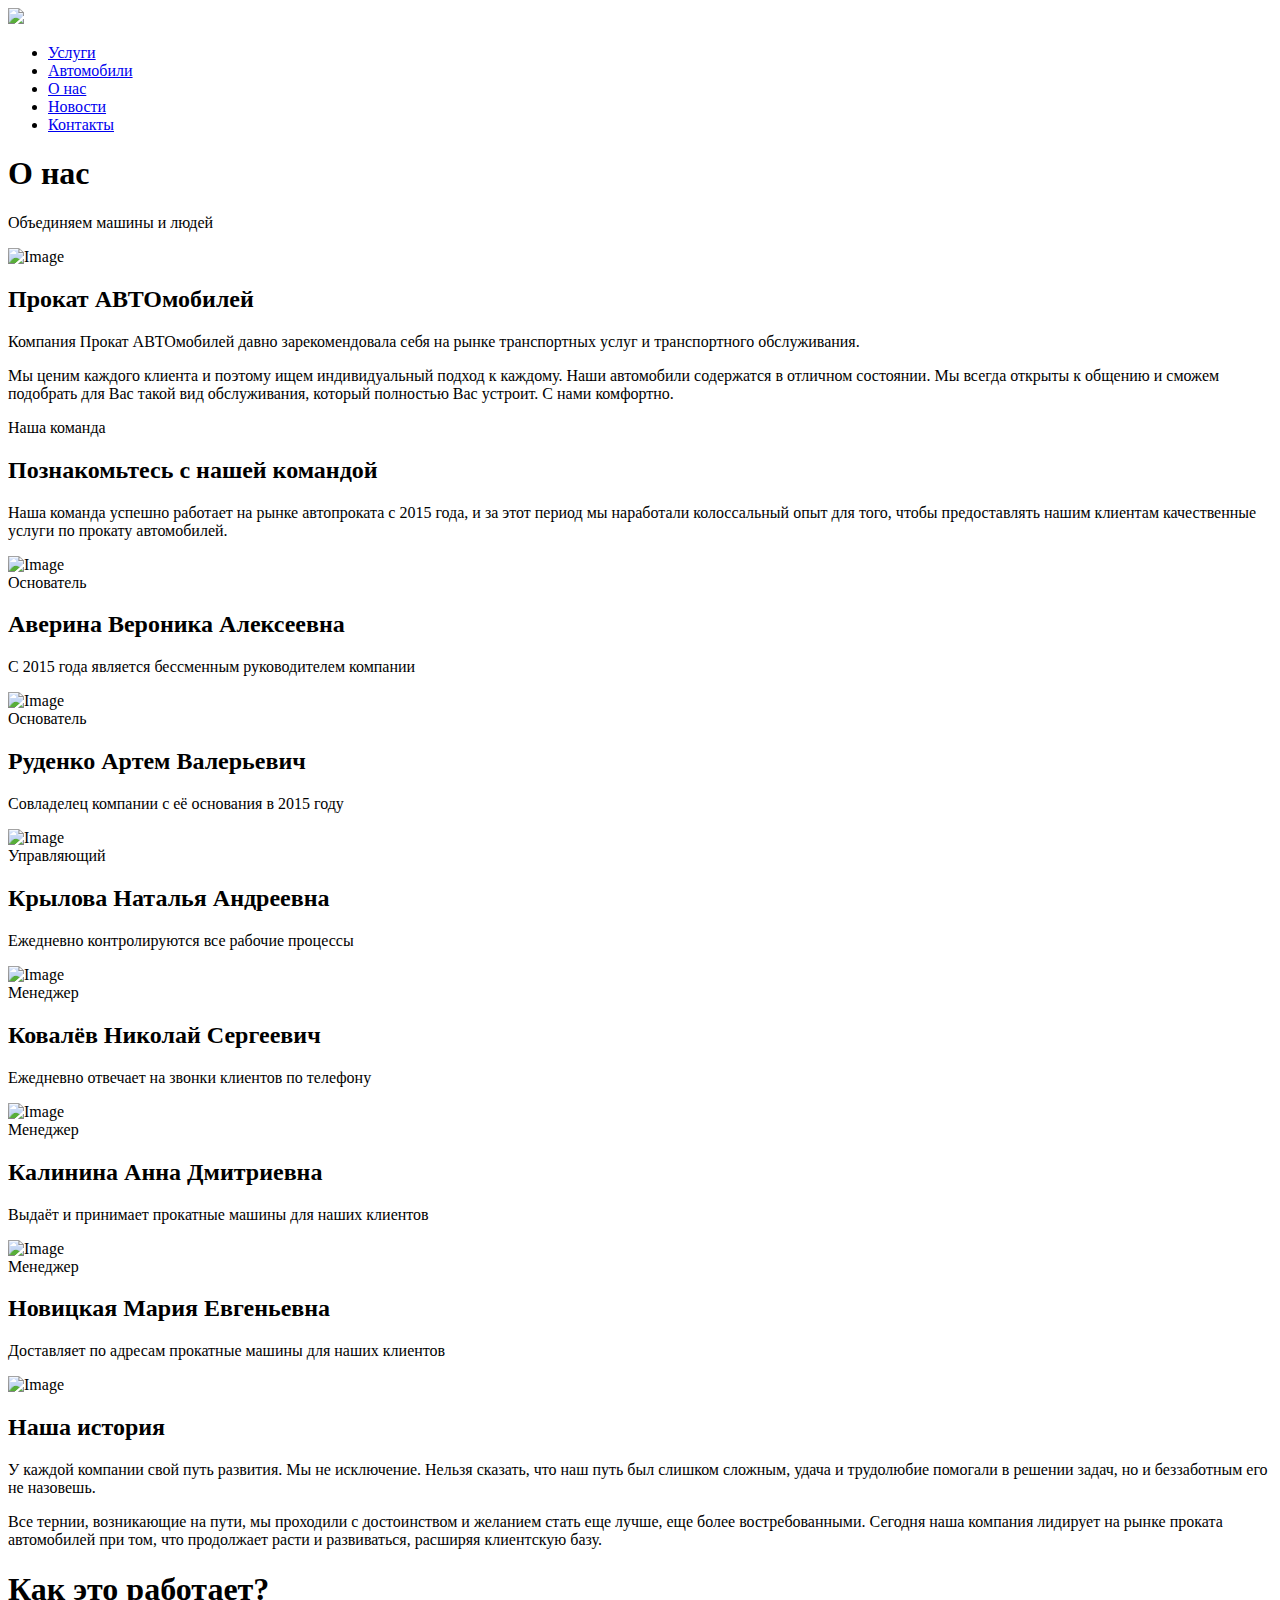
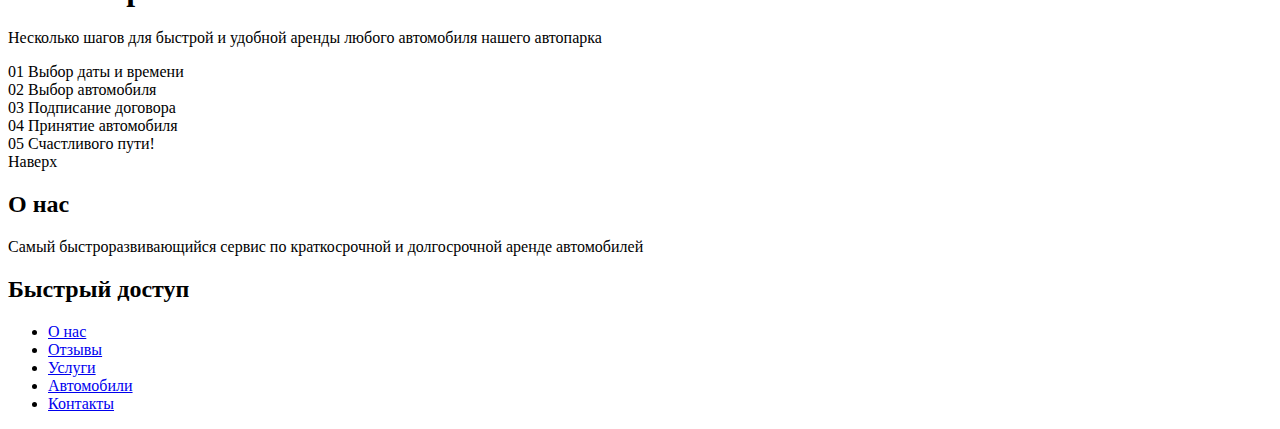
==== about.html @ 3ff5a83d "Add files via upload" ====
<!doctype html>
<html lang="en">

  <head>
    <title>Car Rent</title>
    <meta charset="utf-8">
    <meta name="viewport" content="width=device-width, initial-scale=1, shrink-to-fit=no">

    <link href="https://fonts.googleapis.com/css?family=DM+Sans:300,400,700&display=swap" rel="stylesheet">

    <link rel="stylesheet" href="fonts/icomoon/style.css">

    <link rel="stylesheet" href="css/bootstrap.min.css">
    <link rel="stylesheet" href="css/bootstrap-datepicker.css">
    <link rel="stylesheet" href="css/jquery.fancybox.min.css">
    <link rel="stylesheet" href="css/owl.carousel.min.css">
    <link rel="stylesheet" href="css/owl.theme.default.min.css">
    <link rel="stylesheet" href="fonts/flaticon/font/flaticon.css">
    <link rel="stylesheet" href="css/aos.css">

    <!-- MAIN CSS -->
    <link rel="stylesheet" href="css/style.css">
	<style type="text/css">
	body { background: url(images/fon.jpg); }
	</style>
  </head>

  <body data-spy="scroll" data-target=".site-navbar-target" data-offset="300">

    
    <div class="site-wrap" id="home-section">

      <div class="site-mobile-menu site-navbar-target">
        <div class="site-mobile-menu-header">
          <div class="site-mobile-menu-close mt-3">
            <span class="icon-close2 js-menu-toggle"></span>
          </div>
        </div>
        <div class="site-mobile-menu-body"></div>
      </div>



      <header class="site-navbar site-navbar-target" role="banner">

        <div class="container">
          <div class="row align-items-center position-relative">

            <div class="col-3 ">
              <div class="site-logo">
                <a href="index.html"><img src="images/logoavto.png" class="img-fluid"></a>
              </div>
            </div>

            <div class="col-9  text-right">
              

              <span class="d-inline-block d-lg-none"><a href="#" class="text-white site-menu-toggle js-menu-toggle py-5 text-white"><span class="icon-menu h3 text-white"></span></a></span>

              

              <nav class="site-navigation text-right ml-auto d-none d-lg-block" role="navigation">
                <ul class="site-menu main-menu js-clone-nav ml-auto ">
                  <li><a href="services.html" class="nav-link">Услуги</a></li>
                  <li><a href="cars.html" class="nav-link">Автомобили</a></li>
                  <li><a href="about.html" class="nav-link">О нас</a></li>
				  <li><a href="blog.html" class="nav-link">Новости</a></li>
                  <li><a href="contact.html" class="nav-link">Контакты</a></li>
                </ul>
              </nav>
            </div>

            
          </div>
        </div>

      </header>

    <div class="ftco-blocks-cover-1">
      <div class="ftco-cover-1 overlay innerpage" style="background-image: url('images/23.jpg')">
        <div class="container">
          <div class="row align-items-center justify-content-center">
            <div class="col-lg-6 text-center">
              <h1>О нас</h1>
              <p>Объединяем машины и людей</p>
            </div>
          </div>
        </div>
      </div>
    </div>

    


    <div class="site-section">
      <div class="container">
        <div class="row">
          <div class="col-lg-6 mb-5 mb-lg-0 order-lg-2">
            <img src="images/hero_2.jpg" alt="Image" class="img-fluid">
          </div>
          <div class="col-lg-4 mr-auto">
            <h2>Прокат АВТОмобилей</h2>
            <p>Компания Прокат АВТОмобилей давно зарекомендовала себя на рынке транспортных услуг и транспортного обслуживания.</p>
            <p>Мы ценим каждого клиента и поэтому ищем индивидуальный подход к каждому. Наши автомобили содержатся в отличном состоянии. Мы всегда открыты к общению и сможем подобрать для Вас такой вид обслуживания, который полностью Вас устроит. С нами комфортно.</p>
          </div>
        </div>
      </div>
    </div>

    <div class="site-section">
      <div class="container">
        <div class="row justify-content-center text-center mb-5 section-2-title">
          <div class="col-md-6">
            <span class="text-primary">Наша команда</span>
            <h2 class="mb-4">Познакомьтесь с нашей командой</h2>
            <p>Наша команда успешно работает на рынке автопроката с 2015 года, и за этот период мы наработали колоссальный опыт для того, чтобы предоставлять нашим клиентам качественные услуги по прокату автомобилей. </p>
          </div>
        </div>
        <div class="row align-items-stretch">

          <div class="col-lg-4 col-md-6 mb-5">
            <div class="post-entry-1 h-100 person-1">
              
                <img src="images/osn.jpg" alt="Image"
                 class="img-fluid">
            
              <div class="post-entry-1-contents">
                <span class="meta">Основатель</span>
                <h2>Аверина Вероника Алексеевна</h2>
                <p>С 2015 года является бессменным руководителем компании</p>
              </div>
            </div>
          </div>
          <div class="col-lg-4 col-md-6 mb-5">
            <div class="post-entry-1 h-100 person-1">
              
                <img src="images/osn2.jpg" alt="Image"
                 class="img-fluid">
            
              <div class="post-entry-1-contents">
                <span class="meta">Основатель</span>
                <h2>Руденко Артем Валерьевич</h2>
                <p>Совладелец компании с её основания в 2015 году</p>
              </div>
            </div>
          </div>

          <div class="col-lg-4 col-md-6 mb-5">
            <div class="post-entry-1 h-100 person-1">
              
                <img src="images/osn3.jpg" alt="Image"
                 class="img-fluid">
            
              <div class="post-entry-1-contents">
                <span class="meta">Управляющий</span>
                <h2>Крылова Наталья Андреевна</h2>
                <p>Ежедневно контролируются все рабочие процессы</p>
              </div>
            </div>
          </div>

          <div class="col-lg-4 col-md-6 mb-5">
            <div class="post-entry-1 h-100 person-1">
              
                <img src="images/osn4.jpg" alt="Image"
                 class="img-fluid">
            
              <div class="post-entry-1-contents">
                <span class="meta">Менеджер</span>
                <h2>Ковалёв Николай Сергеевич</h2>
                <p>Ежедневно отвечает на звонки клиентов по телефону</p>
              </div>
            </div>
          </div>

          <div class="col-lg-4 col-md-6 mb-5">
            <div class="post-entry-1 h-100 person-1">
              
                <img src="images/osn5.jpg" alt="Image"
                 class="img-fluid">
            
              <div class="post-entry-1-contents">
                <span class="meta">Менеджер</span>
                <h2>Калинина Анна Дмитриевна</h2>
                <p>Выдаёт и принимает прокатные машины для наших клиентов</p>
              </div>
            </div>
          </div>

          <div class="col-lg-4 col-md-6 mb-5">
            <div class="post-entry-1 h-100 person-1">
              
                <img src="images/person_1.jpg" alt="Image"
                 class="img-fluid">
            
              <div class="post-entry-1-contents">
                <span class="meta">Менеджер</span>
                <h2>Новицкая Мария Евгеньевна</h2>
                <p>Доставляет по адресам прокатные машины для наших клиентов</p>
              </div>
            </div>
          </div>


        </div>
      </div>
    </div>

    <div class="site-section">
      <div class="container">
        <div class="row">
          <div class="col-lg-6 mb-5 mb-lg-0">
            <img src="images/hero_1.jpg" alt="Image" class="img-fluid">
          </div>
          <div class="col-lg-4 ml-auto">
            <h2>Наша история</h2>
            <p>У каждой компании свой путь развития. Мы не исключение. Нельзя сказать, что наш путь был слишком сложным, удача и трудолюбие помогали в решении задач, но и беззаботным его не назовешь.</p>
            <p>Все тернии, возникающие на пути, мы проходили с достоинством и желанием стать еще лучше, еще более востребованными. Сегодня наша компания лидирует на рынке проката автомобилей при том, что продолжает расти и развиваться, расширяя клиентскую базу.</p>
          </div>
        </div>
      </div>
    </div>

    <div class="container site-section mb-5">
      <div class="row justify-content-center text-center">
        <div class="col-7 text-center mb-5">
          <h1>Как это работает?</h1>
          <p>Несколько шагов для быстрой и удобной аренды любого автомобиля нашего автопарка</p>
        </div>
      </div>
      <div class="how-it-works d-flex">
        <div class="step">
          <span class="number"><span>01</span></span>
          <span class="caption">Выбор даты и времени</span>
        </div>
        <div class="step">
          <span class="number"><span>02</span></span>
          <span class="caption">Выбор автомобиля</span>
        </div>
        <div class="step">
          <span class="number"><span>03</span></span>
          <span class="caption">Подписание договора</span>
        </div>
        <div class="step">
          <span class="number"><span>04</span></span>
          <span class="caption">Принятие автомобиля</span>
        </div>
        <div class="step">
          <span class="number"><span>05</span></span>
          <span class="caption">Счастливого пути!</span>
        </div>

      </div>
    </div>

		<div id="button-up">
			<span>Наверх</span>
		</div>

    <footer class="site-footer">
      <div class="container">
        <div class="row">
          <div class="col-lg-3">
            <h2 class="footer-heading mb-4">О нас</h2>
                <p>Самый быстроразвивающийся сервис по краткосрочной и долгосрочной аренде автомобилей </p>
          </div>
          <div class="col-lg-8 ml-auto">
            <div class="row">
              <div class="col-lg-3">
                <h2 class="footer-heading mb-4">Быстрый доступ</h2>
                <ul class="col-xs-4">
                  <li><a href="about.html">О нас</a></li>
                  <li><a href="index.html">Отзывы</a></li>
                  <li><a href="services.html">Услуги</a></li>
                  <li><a href="cars.html">Автомобили</a></li>
                  <li><a href="contact.html">Контакты</a></li>
                </ul>
              </div>
            </div>
          </div>
        </div>
        <div style="position:absolute; left:730px; bottom: -3120px;"> 
		<a href="https://ru-ru.facebook.com" class="facebook"></a>
    	<a href="https://twitter.com" class="twitter"></a>
    	<a href="https://www.youtube.com" class="youtube"></a>
    	<a href="https://www.instagram.com" class="instagram"></a>
    	<a href="https://www.linkedin.cn" class="linkedin"></a>
	</div>
      </div>
    </footer>

    </div>

    <script src="js/jquery-3.3.1.min.js"></script>
    <script src="js/popper.min.js"></script>
    <script src="js/bootstrap.min.js"></script>
    <script src="js/owl.carousel.min.js"></script>
    <script src="js/jquery.sticky.js"></script>
    <script src="js/jquery.waypoints.min.js"></script>
    <script src="js/jquery.animateNumber.min.js"></script>
    <script src="js/jquery.fancybox.min.js"></script>
    <script src="js/jquery.easing.1.3.js"></script>
    <script src="js/bootstrap-datepicker.min.js"></script>
    <script src="js/aos.js"></script>

    <script src="js/main.js"></script>

  </body>

</html>
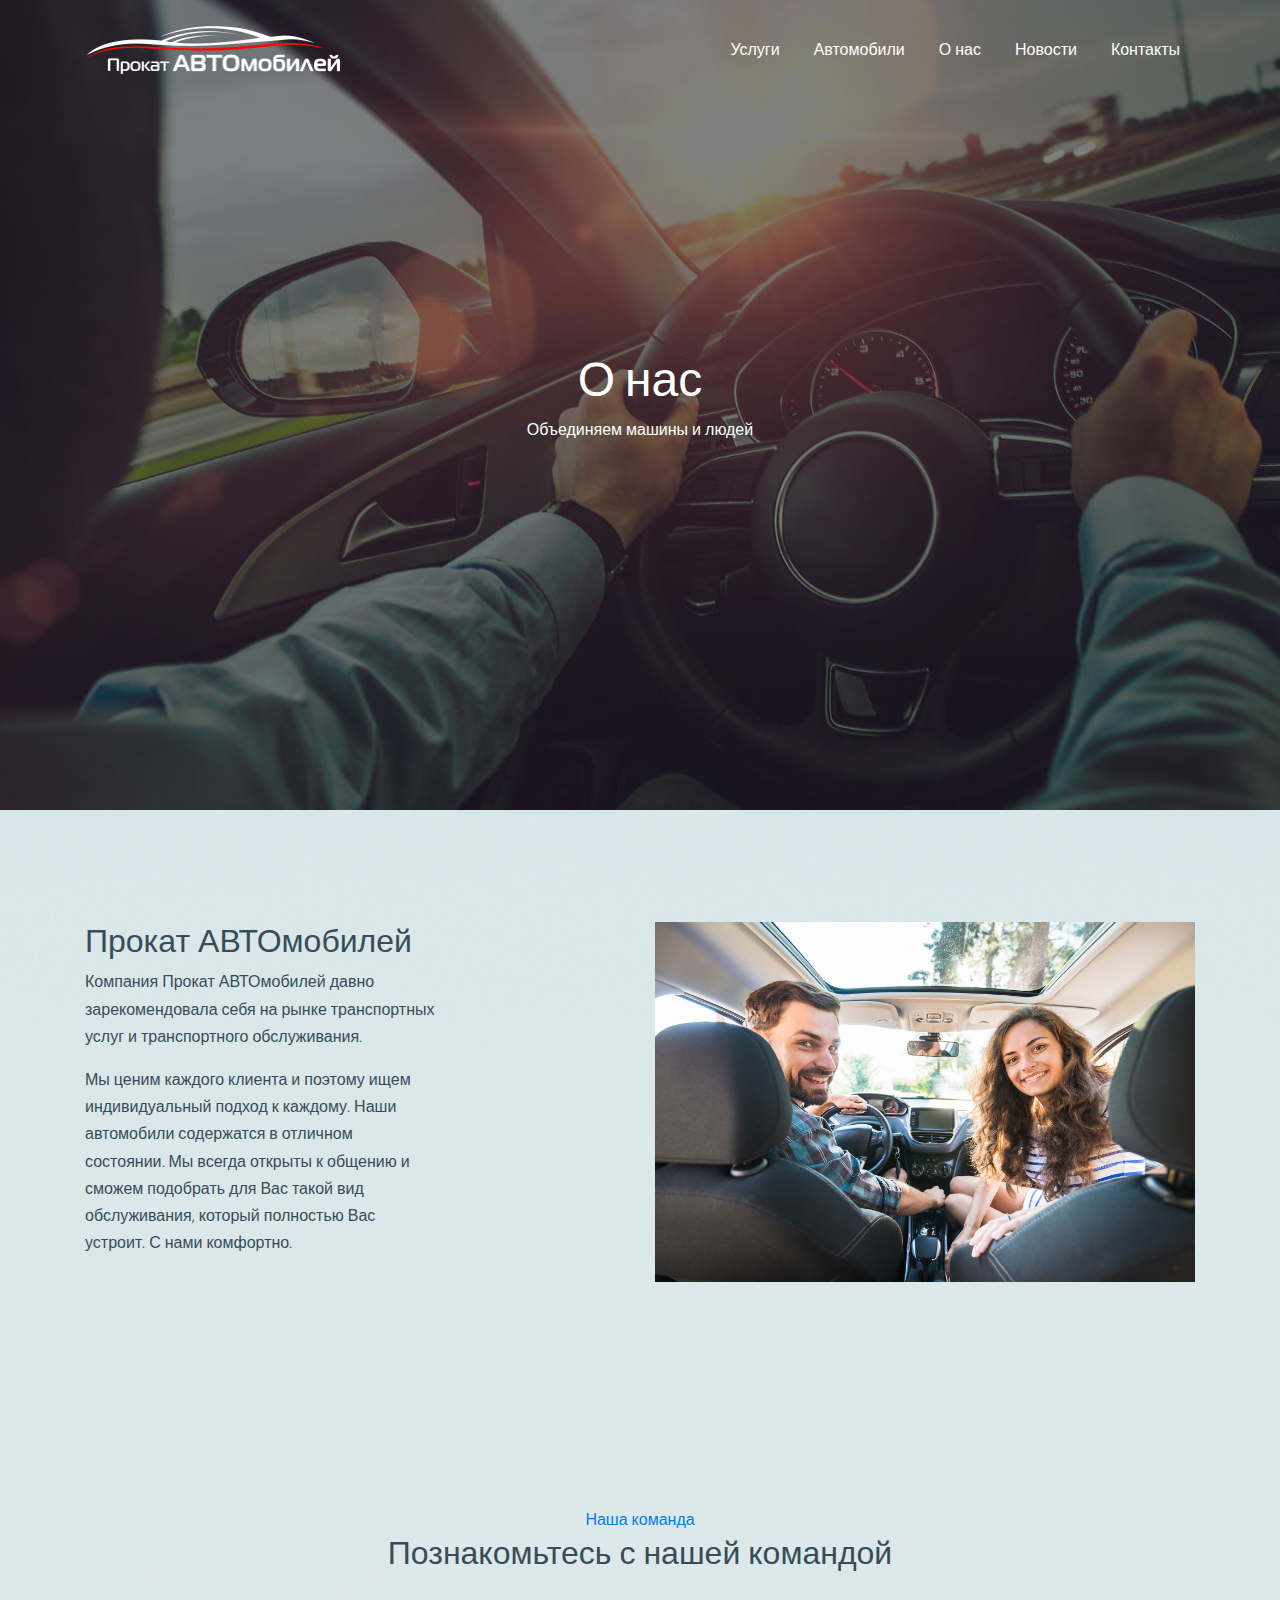
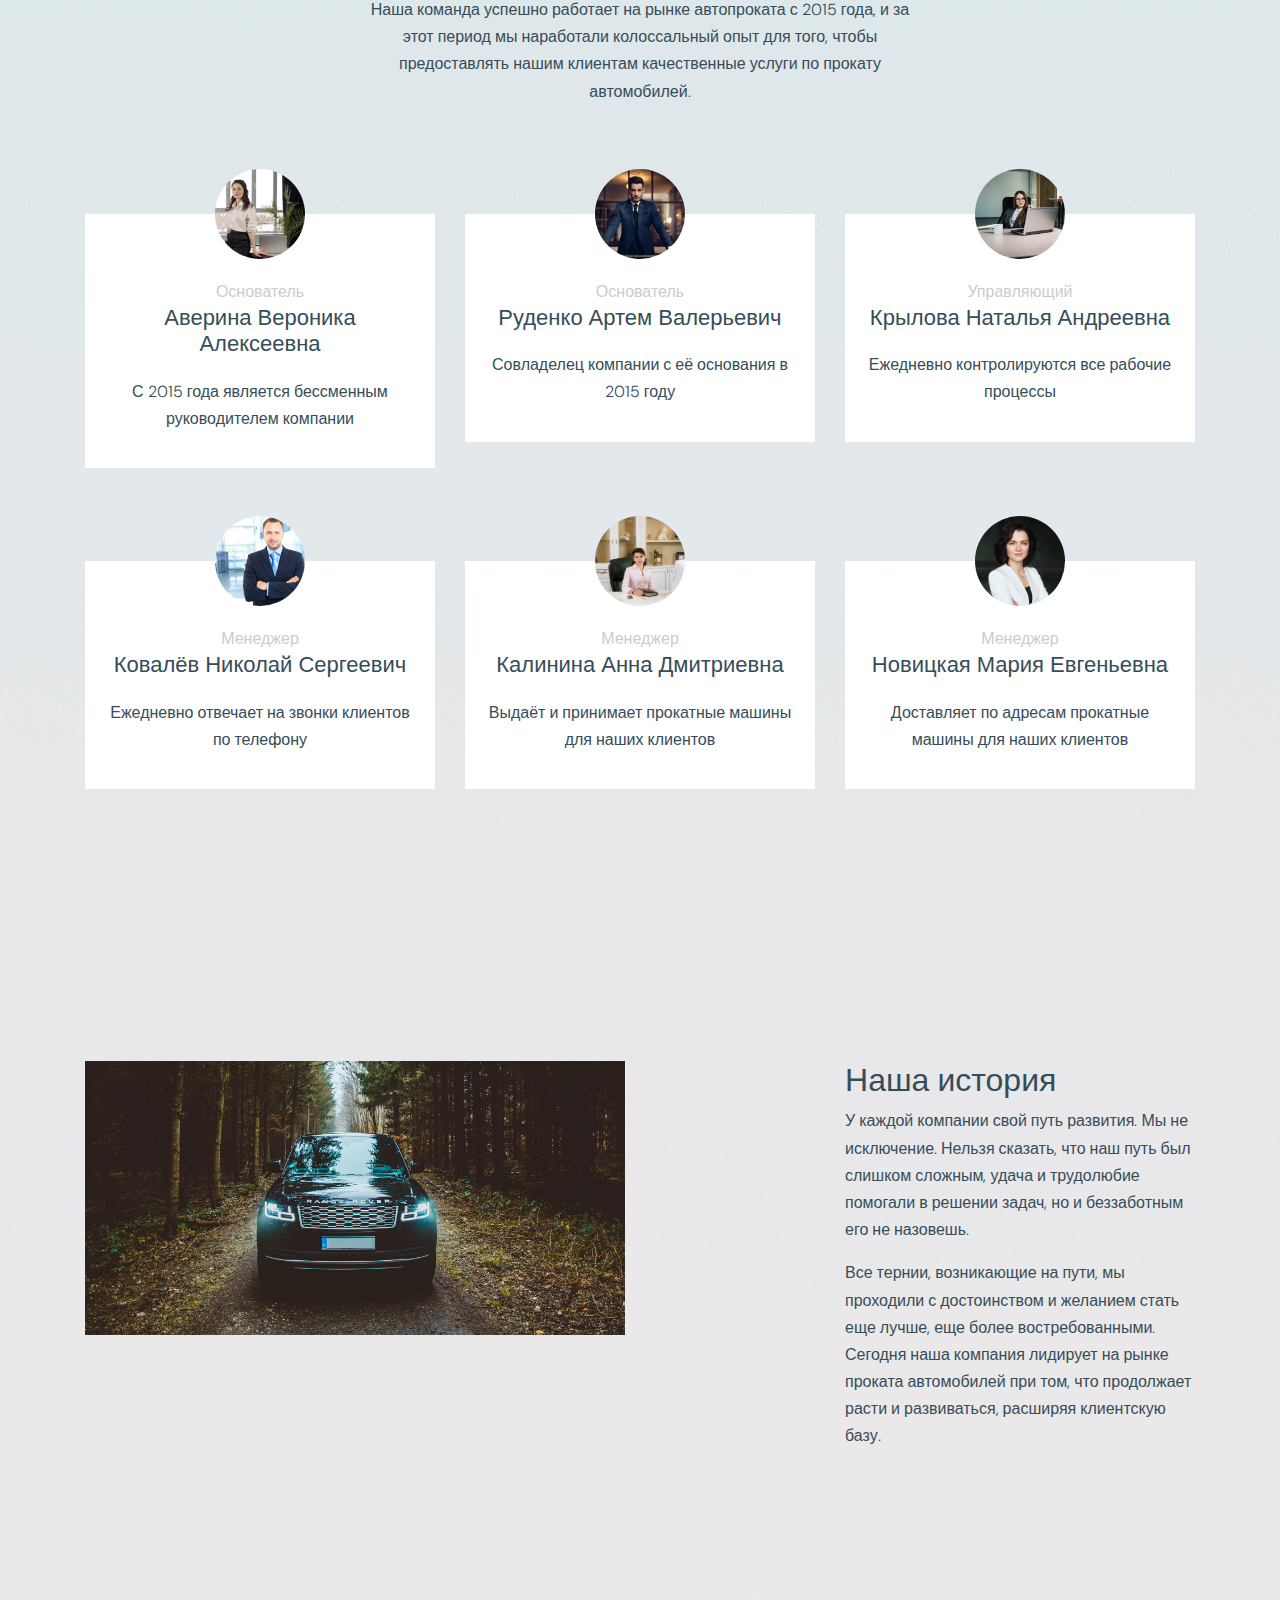
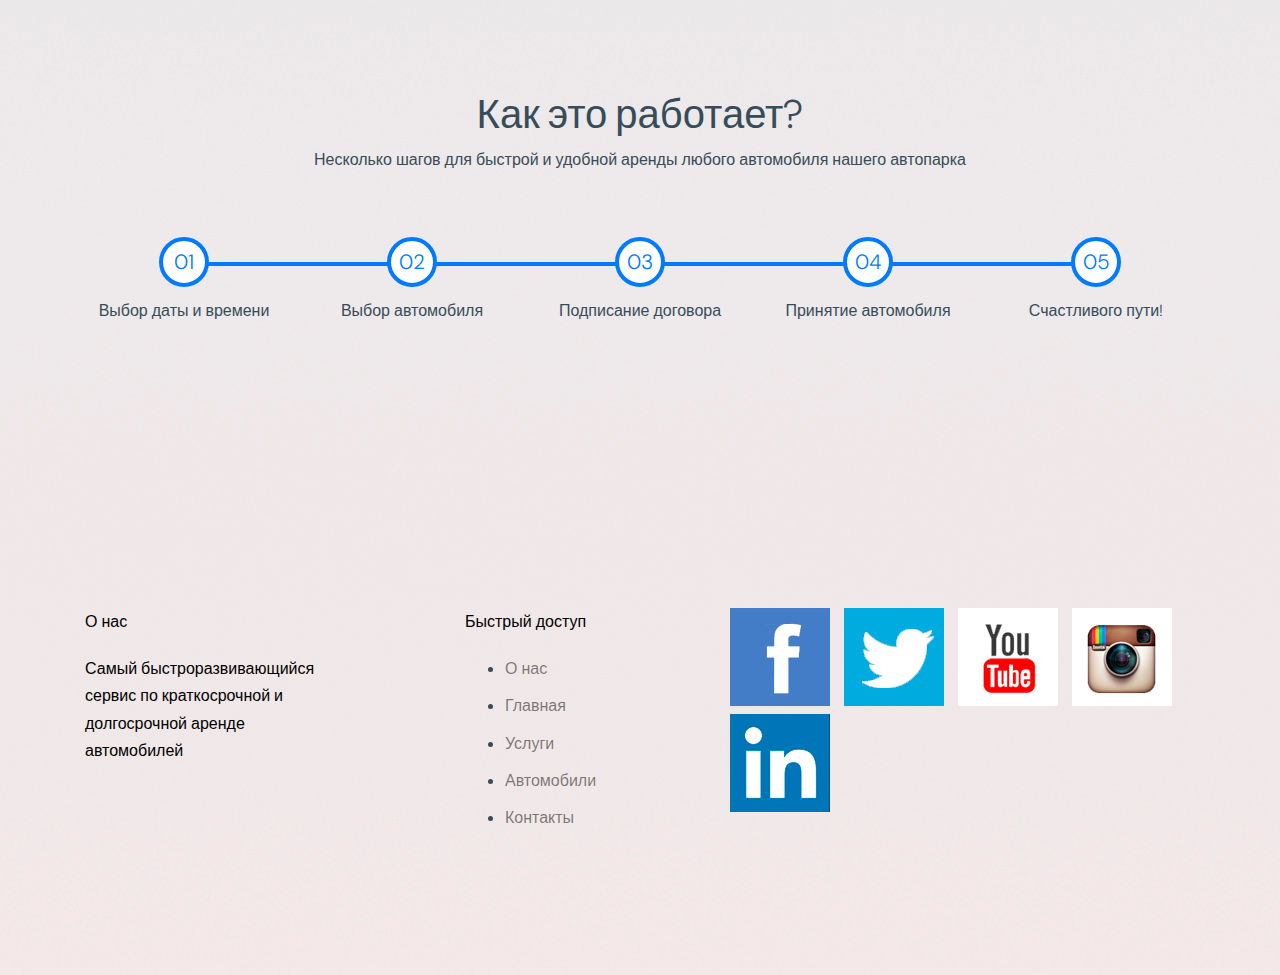
==== commit cf781809: "Add files via upload" ====
--- a/about.html
+++ b/about.html
@@ -270,7 +270,7 @@
                 <h2 class="footer-heading mb-4">Быстрый доступ</h2>
                 <ul class="col-xs-4">
                   <li><a href="about.html">О нас</a></li>
-                  <li><a href="index.html">Отзывы</a></li>
+                  <li><a href="index.html">Главная</a></li>
                   <li><a href="services.html">Услуги</a></li>
                   <li><a href="cars.html">Автомобили</a></li>
                   <li><a href="contact.html">Контакты</a></li>
--- a/fonts/icomoon/style.css
+++ b/fonts/icomoon/style.css
@@ -0,0 +1,4919 @@
+@font-face {
+  font-family: 'icomoon';
+  src:  url('fonts/icomoon.eot?10si43');
+  src:  url('fonts/icomoon.eot?10si43#iefix') format('embedded-opentype'),
+    url('fonts/icomoon.ttf?10si43') format('truetype'),
+    url('fonts/icomoon.woff?10si43') format('woff'),
+    url('fonts/icomoon.svg?10si43#icomoon') format('svg');
+  font-weight: normal;
+  font-style: normal;
+}
+
+[class^="icon-"], [class*=" icon-"] {
+  /* use !important to prevent issues with browser extensions that change fonts */
+  font-family: 'icomoon' !important;
+  speak: none;
+  font-style: normal;
+  font-weight: normal;
+  font-variant: normal;
+  text-transform: none;
+  line-height: 1;
+
+  /* Better Font Rendering =========== */
+  -webkit-font-smoothing: antialiased;
+  -moz-osx-font-smoothing: grayscale;
+}
+
+.icon-asterisk:before {
+  content: "\f069";
+}
+.icon-plus:before {
+  content: "\f067";
+}
+.icon-question:before {
+  content: "\f128";
+}
+.icon-minus:before {
+  content: "\f068";
+}
+.icon-glass:before {
+  content: "\f000";
+}
+.icon-music:before {
+  content: "\f001";
+}
+.icon-search:before {
+  content: "\f002";
+}
+.icon-envelope-o:before {
+  content: "\f003";
+}
+.icon-heart:before {
+  content: "\f004";
+}
+.icon-star:before {
+  content: "\f005";
+}
+.icon-star-o:before {
+  content: "\f006";
+}
+.icon-user:before {
+  content: "\f007";
+}
+.icon-film:before {
+  content: "\f008";
+}
+.icon-th-large:before {
+  content: "\f009";
+}
+.icon-th:before {
+  content: "\f00a";
+}
+.icon-th-list:before {
+  content: "\f00b";
+}
+.icon-check:before {
+  content: "\f00c";
+}
+.icon-close:before {
+  content: "\f00d";
+}
+.icon-remove:before {
+  content: "\f00d";
+}
+.icon-times:before {
+  content: "\f00d";
+}
+.icon-search-plus:before {
+  content: "\f00e";
+}
+.icon-search-minus:before {
+  content: "\f010";
+}
+.icon-power-off:before {
+  content: "\f011";
+}
+.icon-signal:before {
+  content: "\f012";
+}
+.icon-cog:before {
+  content: "\f013";
+}
+.icon-gear:before {
+  content: "\f013";
+}
+.icon-trash-o:before {
+  content: "\f014";
+}
+.icon-home:before {
+  content: "\f015";
+}
+.icon-file-o:before {
+  content: "\f016";
+}
+.icon-clock-o:before {
+  content: "\f017";
+}
+.icon-road:before {
+  content: "\f018";
+}
+.icon-download:before {
+  content: "\f019";
+}
+.icon-arrow-circle-o-down:before {
+  content: "\f01a";
+}
+.icon-arrow-circle-o-up:before {
+  content: "\f01b";
+}
+.icon-inbox:before {
+  content: "\f01c";
+}
+.icon-play-circle-o:before {
+  content: "\f01d";
+}
+.icon-repeat:before {
+  content: "\f01e";
+}
+.icon-rotate-right:before {
+  content: "\f01e";
+}
+.icon-refresh:before {
+  content: "\f021";
+}
+.icon-list-alt:before {
+  content: "\f022";
+}
+.icon-lock:before {
+  content: "\f023";
+}
+.icon-flag:before {
+  content: "\f024";
+}
+.icon-headphones:before {
+  content: "\f025";
+}
+.icon-volume-off:before {
+  content: "\f026";
+}
+.icon-volume-down:before {
+  content: "\f027";
+}
+.icon-volume-up:before {
+  content: "\f028";
+}
+.icon-qrcode:before {
+  content: "\f029";
+}
+.icon-barcode:before {
+  content: "\f02a";
+}
+.icon-tag:before {
+  content: "\f02b";
+}
+.icon-tags:before {
+  content: "\f02c";
+}
+.icon-book:before {
+  content: "\f02d";
+}
+.icon-bookmark:before {
+  content: "\f02e";
+}
+.icon-print:before {
+  content: "\f02f";
+}
+.icon-camera:before {
+  content: "\f030";
+}
+.icon-font:before {
+  content: "\f031";
+}
+.icon-bold:before {
+  content: "\f032";
+}
+.icon-italic:before {
+  content: "\f033";
+}
+.icon-text-height:before {
+  content: "\f034";
+}
+.icon-text-width:before {
+  content: "\f035";
+}
+.icon-align-left:before {
+  content: "\f036";
+}
+.icon-align-center:before {
+  content: "\f037";
+}
+.icon-align-right:before {
+  content: "\f038";
+}
+.icon-align-justify:before {
+  content: "\f039";
+}
+.icon-list:before {
+  content: "\f03a";
+}
+.icon-dedent:before {
+  content: "\f03b";
+}
+.icon-outdent:before {
+  content: "\f03b";
+}
+.icon-indent:before {
+  content: "\f03c";
+}
+.icon-video-camera:before {
+  content: "\f03d";
+}
+.icon-image:before {
+  content: "\f03e";
+}
+.icon-photo:before {
+  content: "\f03e";
+}
+.icon-picture-o:before {
+  content: "\f03e";
+}
+.icon-pencil:before {
+  content: "\f040";
+}
+.icon-map-marker:before {
+  content: "\f041";
+}
+.icon-adjust:before {
+  content: "\f042";
+}
+.icon-tint:before {
+  content: "\f043";
+}
+.icon-edit:before {
+  content: "\f044";
+}
+.icon-pencil-square-o:before {
+  content: "\f044";
+}
+.icon-share-square-o:before {
+  content: "\f045";
+}
+.icon-check-square-o:before {
+  content: "\f046";
+}
+.icon-arrows:before {
+  content: "\f047";
+}
+.icon-step-backward:before {
+  content: "\f048";
+}
+.icon-fast-backward:before {
+  content: "\f049";
+}
+.icon-backward:before {
+  content: "\f04a";
+}
+.icon-play:before {
+  content: "\f04b";
+}
+.icon-pause:before {
+  content: "\f04c";
+}
+.icon-stop:before {
+  content: "\f04d";
+}
+.icon-forward:before {
+  content: "\f04e";
+}
+.icon-fast-forward:before {
+  content: "\f050";
+}
+.icon-step-forward:before {
+  content: "\f051";
+}
+.icon-eject:before {
+  content: "\f052";
+}
+.icon-chevron-left:before {
+  content: "\f053";
+}
+.icon-chevron-right:before {
+  content: "\f054";
+}
+.icon-plus-circle:before {
+  content: "\f055";
+}
+.icon-minus-circle:before {
+  content: "\f056";
+}
+.icon-times-circle:before {
+  content: "\f057";
+}
+.icon-check-circle:before {
+  content: "\f058";
+}
+.icon-question-circle:before {
+  content: "\f059";
+}
+.icon-info-circle:before {
+  content: "\f05a";
+}
+.icon-crosshairs:before {
+  content: "\f05b";
+}
+.icon-times-circle-o:before {
+  content: "\f05c";
+}
+.icon-check-circle-o:before {
+  content: "\f05d";
+}
+.icon-ban:before {
+  content: "\f05e";
+}
+.icon-arrow-left:before {
+  content: "\f060";
+}
+.icon-arrow-right:before {
+  content: "\f061";
+}
+.icon-arrow-up:before {
+  content: "\f062";
+}
+.icon-arrow-down:before {
+  content: "\f063";
+}
+.icon-mail-forward:before {
+  content: "\f064";
+}
+.icon-share:before {
+  content: "\f064";
+}
+.icon-expand:before {
+  content: "\f065";
+}
+.icon-compress:before {
+  content: "\f066";
+}
+.icon-exclamation-circle:before {
+  content: "\f06a";
+}
+.icon-gift:before {
+  content: "\f06b";
+}
+.icon-leaf:before {
+  content: "\f06c";
+}
+.icon-fire:before {
+  content: "\f06d";
+}
+.icon-eye:before {
+  content: "\f06e";
+}
+.icon-eye-slash:before {
+  content: "\f070";
+}
+.icon-exclamation-triangle:before {
+  content: "\f071";
+}
+.icon-warning:before {
+  content: "\f071";
+}
+.icon-plane:before {
+  content: "\f072";
+}
+.icon-calendar:before {
+  content: "\f073";
+}
+.icon-random:before {
+  content: "\f074";
+}
+.icon-comment:before {
+  content: "\f075";
+}
+.icon-magnet:before {
+  content: "\f076";
+}
+.icon-chevron-up:before {
+  content: "\f077";
+}
+.icon-chevron-down:before {
+  content: "\f078";
+}
+.icon-retweet:before {
+  content: "\f079";
+}
+.icon-shopping-cart:before {
+  content: "\f07a";
+}
+.icon-folder:before {
+  content: "\f07b";
+}
+.icon-folder-open:before {
+  content: "\f07c";
+}
+.icon-arrows-v:before {
+  content: "\f07d";
+}
+.icon-arrows-h:before {
+  content: "\f07e";
+}
+.icon-bar-chart:before {
+  content: "\f080";
+}
+.icon-bar-chart-o:before {
+  content: "\f080";
+}
+.icon-twitter-square:before {
+  content: "\f081";
+}
+.icon-facebook-square:before {
+  content: "\f082";
+}
+.icon-camera-retro:before {
+  content: "\f083";
+}
+.icon-key:before {
+  content: "\f084";
+}
+.icon-cogs:before {
+  content: "\f085";
+}
+.icon-gears:before {
+  content: "\f085";
+}
+.icon-comments:before {
+  content: "\f086";
+}
+.icon-thumbs-o-up:before {
+  content: "\f087";
+}
+.icon-thumbs-o-down:before {
+  content: "\f088";
+}
+.icon-star-half:before {
+  content: "\f089";
+}
+.icon-heart-o:before {
+  content: "\f08a";
+}
+.icon-sign-out:before {
+  content: "\f08b";
+}
+.icon-linkedin-square:before {
+  content: "\f08c";
+}
+.icon-thumb-tack:before {
+  content: "\f08d";
+}
+.icon-external-link:before {
+  content: "\f08e";
+}
+.icon-sign-in:before {
+  content: "\f090";
+}
+.icon-trophy:before {
+  content: "\f091";
+}
+.icon-github-square:before {
+  content: "\f092";
+}
+.icon-upload:before {
+  content: "\f093";
+}
+.icon-lemon-o:before {
+  content: "\f094";
+}
+.icon-phone:before {
+  content: "\f095";
+}
+.icon-square-o:before {
+  content: "\f096";
+}
+.icon-bookmark-o:before {
+  content: "\f097";
+}
+.icon-phone-square:before {
+  content: "\f098";
+}
+.icon-twitter:before {
+  content: "\f099";
+}
+.icon-facebook:before {
+  content: "\f09a";
+}
+.icon-facebook-f:before {
+  content: "\f09a";
+}
+.icon-github:before {
+  content: "\f09b";
+}
+.icon-unlock:before {
+  content: "\f09c";
+}
+.icon-credit-card:before {
+  content: "\f09d";
+}
+.icon-feed:before {
+  content: "\f09e";
+}
+.icon-rss:before {
+  content: "\f09e";
+}
+.icon-hdd-o:before {
+  content: "\f0a0";
+}
+.icon-bullhorn:before {
+  content: "\f0a1";
+}
+.icon-bell-o:before {
+  content: "\f0a2";
+}
+.icon-certificate:before {
+  content: "\f0a3";
+}
+.icon-hand-o-right:before {
+  content: "\f0a4";
+}
+.icon-hand-o-left:before {
+  content: "\f0a5";
+}
+.icon-hand-o-up:before {
+  content: "\f0a6";
+}
+.icon-hand-o-down:before {
+  content: "\f0a7";
+}
+.icon-arrow-circle-left:before {
+  content: "\f0a8";
+}
+.icon-arrow-circle-right:before {
+  content: "\f0a9";
+}
+.icon-arrow-circle-up:before {
+  content: "\f0aa";
+}
+.icon-arrow-circle-down:before {
+  content: "\f0ab";
+}
+.icon-globe:before {
+  content: "\f0ac";
+}
+.icon-wrench:before {
+  content: "\f0ad";
+}
+.icon-tasks:before {
+  content: "\f0ae";
+}
+.icon-filter:before {
+  content: "\f0b0";
+}
+.icon-briefcase:before {
+  content: "\f0b1";
+}
+.icon-arrows-alt:before {
+  content: "\f0b2";
+}
+.icon-group:before {
+  content: "\f0c0";
+}
+.icon-users:before {
+  content: "\f0c0";
+}
+.icon-chain:before {
+  content: "\f0c1";
+}
+.icon-link:before {
+  content: "\f0c1";
+}
+.icon-cloud:before {
+  content: "\f0c2";
+}
+.icon-flask:before {
+  content: "\f0c3";
+}
+.icon-cut:before {
+  content: "\f0c4";
+}
+.icon-scissors:before {
+  content: "\f0c4";
+}
+.icon-copy:before {
+  content: "\f0c5";
+}
+.icon-files-o:before {
+  content: "\f0c5";
+}
+.icon-paperclip:before {
+  content: "\f0c6";
+}
+.icon-floppy-o:before {
+  content: "\f0c7";
+}
+.icon-save:before {
+  content: "\f0c7";
+}
+.icon-square:before {
+  content: "\f0c8";
+}
+.icon-bars:before {
+  content: "\f0c9";
+}
+.icon-navicon:before {
+  content: "\f0c9";
+}
+.icon-reorder:before {
+  content: "\f0c9";
+}
+.icon-list-ul:before {
+  content: "\f0ca";
+}
+.icon-list-ol:before {
+  content: "\f0cb";
+}
+.icon-strikethrough:before {
+  content: "\f0cc";
+}
+.icon-underline:before {
+  content: "\f0cd";
+}
+.icon-table:before {
+  content: "\f0ce";
+}
+.icon-magic:before {
+  content: "\f0d0";
+}
+.icon-truck:before {
+  content: "\f0d1";
+}
+.icon-pinterest:before {
+  content: "\f0d2";
+}
+.icon-pinterest-square:before {
+  content: "\f0d3";
+}
+.icon-google-plus-square:before {
+  content: "\f0d4";
+}
+.icon-google-plus:before {
+  content: "\f0d5";
+}
+.icon-money:before {
+  content: "\f0d6";
+}
+.icon-caret-down:before {
+  content: "\f0d7";
+}
+.icon-caret-up:before {
+  content: "\f0d8";
+}
+.icon-caret-left:before {
+  content: "\f0d9";
+}
+.icon-caret-right:before {
+  content: "\f0da";
+}
+.icon-columns:before {
+  content: "\f0db";
+}
+.icon-sort:before {
+  content: "\f0dc";
+}
+.icon-unsorted:before {
+  content: "\f0dc";
+}
+.icon-sort-desc:before {
+  content: "\f0dd";
+}
+.icon-sort-down:before {
+  content: "\f0dd";
+}
+.icon-sort-asc:before {
+  content: "\f0de";
+}
+.icon-sort-up:before {
+  content: "\f0de";
+}
+.icon-envelope:before {
+  content: "\f0e0";
+}
+.icon-linkedin:before {
+  content: "\f0e1";
+}
+.icon-rotate-left:before {
+  content: "\f0e2";
+}
+.icon-undo:before {
+  content: "\f0e2";
+}
+.icon-gavel:before {
+  content: "\f0e3";
+}
+.icon-legal:before {
+  content: "\f0e3";
+}
+.icon-dashboard:before {
+  content: "\f0e4";
+}
+.icon-tachometer:before {
+  content: "\f0e4";
+}
+.icon-comment-o:before {
+  content: "\f0e5";
+}
+.icon-comments-o:before {
+  content: "\f0e6";
+}
+.icon-bolt:before {
+  content: "\f0e7";
+}
+.icon-flash:before {
+  content: "\f0e7";
+}
+.icon-sitemap:before {
+  content: "\f0e8";
+}
+.icon-umbrella:before {
+  content: "\f0e9";
+}
+.icon-clipboard:before {
+  content: "\f0ea";
+}
+.icon-paste:before {
+  content: "\f0ea";
+}
+.icon-lightbulb-o:before {
+  content: "\f0eb";
+}
+.icon-exchange:before {
+  content: "\f0ec";
+}
+.icon-cloud-download:before {
+  content: "\f0ed";
+}
+.icon-cloud-upload:before {
+  content: "\f0ee";
+}
+.icon-user-md:before {
+  content: "\f0f0";
+}
+.icon-stethoscope:before {
+  content: "\f0f1";
+}
+.icon-suitcase:before {
+  content: "\f0f2";
+}
+.icon-bell:before {
+  content: "\f0f3";
+}
+.icon-coffee:before {
+  content: "\f0f4";
+}
+.icon-cutlery:before {
+  content: "\f0f5";
+}
+.icon-file-text-o:before {
+  content: "\f0f6";
+}
+.icon-building-o:before {
+  content: "\f0f7";
+}
+.icon-hospital-o:before {
+  content: "\f0f8";
+}
+.icon-ambulance:before {
+  content: "\f0f9";
+}
+.icon-medkit:before {
+  content: "\f0fa";
+}
+.icon-fighter-jet:before {
+  content: "\f0fb";
+}
+.icon-beer:before {
+  content: "\f0fc";
+}
+.icon-h-square:before {
+  content: "\f0fd";
+}
+.icon-plus-square:before {
+  content: "\f0fe";
+}
+.icon-angle-double-left:before {
+  content: "\f100";
+}
+.icon-angle-double-right:before {
+  content: "\f101";
+}
+.icon-angle-double-up:before {
+  content: "\f102";
+}
+.icon-angle-double-down:before {
+  content: "\f103";
+}
+.icon-angle-left:before {
+  content: "\f104";
+}
+.icon-angle-right:before {
+  content: "\f105";
+}
+.icon-angle-up:before {
+  content: "\f106";
+}
+.icon-angle-down:before {
+  content: "\f107";
+}
+.icon-desktop:before {
+  content: "\f108";
+}
+.icon-laptop:before {
+  content: "\f109";
+}
+.icon-tablet:before {
+  content: "\f10a";
+}
+.icon-mobile:before {
+  content: "\f10b";
+}
+.icon-mobile-phone:before {
+  content: "\f10b";
+}
+.icon-circle-o:before {
+  content: "\f10c";
+}
+.icon-quote-left:before {
+  content: "\f10d";
+}
+.icon-quote-right:before {
+  content: "\f10e";
+}
+.icon-spinner:before {
+  content: "\f110";
+}
+.icon-circle:before {
+  content: "\f111";
+}
+.icon-mail-reply:before {
+  content: "\f112";
+}
+.icon-reply:before {
+  content: "\f112";
+}
+.icon-github-alt:before {
+  content: "\f113";
+}
+.icon-folder-o:before {
+  content: "\f114";
+}
+.icon-folder-open-o:before {
+  content: "\f115";
+}
+.icon-smile-o:before {
+  content: "\f118";
+}
+.icon-frown-o:before {
+  content: "\f119";
+}
+.icon-meh-o:before {
+  content: "\f11a";
+}
+.icon-gamepad:before {
+  content: "\f11b";
+}
+.icon-keyboard-o:before {
+  content: "\f11c";
+}
+.icon-flag-o:before {
+  content: "\f11d";
+}
+.icon-flag-checkered:before {
+  content: "\f11e";
+}
+.icon-terminal:before {
+  content: "\f120";
+}
+.icon-code:before {
+  content: "\f121";
+}
+.icon-mail-reply-all:before {
+  content: "\f122";
+}
+.icon-reply-all:before {
+  content: "\f122";
+}
+.icon-star-half-empty:before {
+  content: "\f123";
+}
+.icon-star-half-full:before {
+  content: "\f123";
+}
+.icon-star-half-o:before {
+  content: "\f123";
+}
+.icon-location-arrow:before {
+  content: "\f124";
+}
+.icon-crop:before {
+  content: "\f125";
+}
+.icon-code-fork:before {
+  content: "\f126";
+}
+.icon-chain-broken:before {
+  content: "\f127";
+}
+.icon-unlink:before {
+  content: "\f127";
+}
+.icon-info:before {
+  content: "\f129";
+}
+.icon-exclamation:before {
+  content: "\f12a";
+}
+.icon-superscript:before {
+  content: "\f12b";
+}
+.icon-subscript:before {
+  content: "\f12c";
+}
+.icon-eraser:before {
+  content: "\f12d";
+}
+.icon-puzzle-piece:before {
+  content: "\f12e";
+}
+.icon-microphone:before {
+  content: "\f130";
+}
+.icon-microphone-slash:before {
+  content: "\f131";
+}
+.icon-shield:before {
+  content: "\f132";
+}
+.icon-calendar-o:before {
+  content: "\f133";
+}
+.icon-fire-extinguisher:before {
+  content: "\f134";
+}
+.icon-rocket:before {
+  content: "\f135";
+}
+.icon-maxcdn:before {
+  content: "\f136";
+}
+.icon-chevron-circle-left:before {
+  content: "\f137";
+}
+.icon-chevron-circle-right:before {
+  content: "\f138";
+}
+.icon-chevron-circle-up:before {
+  content: "\f139";
+}
+.icon-chevron-circle-down:before {
+  content: "\f13a";
+}
+.icon-html5:before {
+  content: "\f13b";
+}
+.icon-css3:before {
+  content: "\f13c";
+}
+.icon-anchor:before {
+  content: "\f13d";
+}
+.icon-unlock-alt:before {
+  content: "\f13e";
+}
+.icon-bullseye:before {
+  content: "\f140";
+}
+.icon-ellipsis-h:before {
+  content: "\f141";
+}
+.icon-ellipsis-v:before {
+  content: "\f142";
+}
+.icon-rss-square:before {
+  content: "\f143";
+}
+.icon-play-circle:before {
+  content: "\f144";
+}
+.icon-ticket:before {
+  content: "\f145";
+}
+.icon-minus-square:before {
+  content: "\f146";
+}
+.icon-minus-square-o:before {
+  content: "\f147";
+}
+.icon-level-up:before {
+  content: "\f148";
+}
+.icon-level-down:before {
+  content: "\f149";
+}
+.icon-check-square:before {
+  content: "\f14a";
+}
+.icon-pencil-square:before {
+  content: "\f14b";
+}
+.icon-external-link-square:before {
+  content: "\f14c";
+}
+.icon-share-square:before {
+  content: "\f14d";
+}
+.icon-compass:before {
+  content: "\f14e";
+}
+.icon-caret-square-o-down:before {
+  content: "\f150";
+}
+.icon-toggle-down:before {
+  content: "\f150";
+}
+.icon-caret-square-o-up:before {
+  content: "\f151";
+}
+.icon-toggle-up:before {
+  content: "\f151";
+}
+.icon-caret-square-o-right:before {
+  content: "\f152";
+}
+.icon-toggle-right:before {
+  content: "\f152";
+}
+.icon-eur:before {
+  content: "\f153";
+}
+.icon-euro:before {
+  content: "\f153";
+}
+.icon-gbp:before {
+  content: "\f154";
+}
+.icon-dollar:before {
+  content: "\f155";
+}
+.icon-usd:before {
+  content: "\f155";
+}
+.icon-inr:before {
+  content: "\f156";
+}
+.icon-rupee:before {
+  content: "\f156";
+}
+.icon-cny:before {
+  content: "\f157";
+}
+.icon-jpy:before {
+  content: "\f157";
+}
+.icon-rmb:before {
+  content: "\f157";
+}
+.icon-yen:before {
+  content: "\f157";
+}
+.icon-rouble:before {
+  content: "\f158";
+}
+.icon-rub:before {
+  content: "\f158";
+}
+.icon-ruble:before {
+  content: "\f158";
+}
+.icon-krw:before {
+  content: "\f159";
+}
+.icon-won:before {
+  content: "\f159";
+}
+.icon-bitcoin:before {
+  content: "\f15a";
+}
+.icon-btc:before {
+  content: "\f15a";
+}
+.icon-file:before {
+  content: "\f15b";
+}
+.icon-file-text:before {
+  content: "\f15c";
+}
+.icon-sort-alpha-asc:before {
+  content: "\f15d";
+}
+.icon-sort-alpha-desc:before {
+  content: "\f15e";
+}
+.icon-sort-amount-asc:before {
+  content: "\f160";
+}
+.icon-sort-amount-desc:before {
+  content: "\f161";
+}
+.icon-sort-numeric-asc:before {
+  content: "\f162";
+}
+.icon-sort-numeric-desc:before {
+  content: "\f163";
+}
+.icon-thumbs-up:before {
+  content: "\f164";
+}
+.icon-thumbs-down:before {
+  content: "\f165";
+}
+.icon-youtube-square:before {
+  content: "\f166";
+}
+.icon-youtube:before {
+  content: "\f167";
+}
+.icon-xing:before {
+  content: "\f168";
+}
+.icon-xing-square:before {
+  content: "\f169";
+}
+.icon-youtube-play:before {
+  content: "\f16a";
+}
+.icon-dropbox:before {
+  content: "\f16b";
+}
+.icon-stack-overflow:before {
+  content: "\f16c";
+}
+.icon-instagram:before {
+  content: "\f16d";
+}
+.icon-flickr:before {
+  content: "\f16e";
+}
+.icon-adn:before {
+  content: "\f170";
+}
+.icon-bitbucket:before {
+  content: "\f171";
+}
+.icon-bitbucket-square:before {
+  content: "\f172";
+}
+.icon-tumblr:before {
+  content: "\f173";
+}
+.icon-tumblr-square:before {
+  content: "\f174";
+}
+.icon-long-arrow-down:before {
+  content: "\f175";
+}
+.icon-long-arrow-up:before {
+  content: "\f176";
+}
+.icon-long-arrow-left:before {
+  content: "\f177";
+}
+.icon-long-arrow-right:before {
+  content: "\f178";
+}
+.icon-apple:before {
+  content: "\f179";
+}
+.icon-windows:before {
+  content: "\f17a";
+}
+.icon-android:before {
+  content: "\f17b";
+}
+.icon-linux:before {
+  content: "\f17c";
+}
+.icon-dribbble:before {
+  content: "\f17d";
+}
+.icon-skype:before {
+  content: "\f17e";
+}
+.icon-foursquare:before {
+  content: "\f180";
+}
+.icon-trello:before {
+  content: "\f181";
+}
+.icon-female:before {
+  content: "\f182";
+}
+.icon-male:before {
+  content: "\f183";
+}
+.icon-gittip:before {
+  content: "\f184";
+}
+.icon-gratipay:before {
+  content: "\f184";
+}
+.icon-sun-o:before {
+  content: "\f185";
+}
+.icon-moon-o:before {
+  content: "\f186";
+}
+.icon-archive:before {
+  content: "\f187";
+}
+.icon-bug:before {
+  content: "\f188";
+}
+.icon-vk:before {
+  content: "\f189";
+}
+.icon-weibo:before {
+  content: "\f18a";
+}
+.icon-renren:before {
+  content: "\f18b";
+}
+.icon-pagelines:before {
+  content: "\f18c";
+}
+.icon-stack-exchange:before {
+  content: "\f18d";
+}
+.icon-arrow-circle-o-right:before {
+  content: "\f18e";
+}
+.icon-arrow-circle-o-left:before {
+  content: "\f190";
+}
+.icon-caret-square-o-left:before {
+  content: "\f191";
+}
+.icon-toggle-left:before {
+  content: "\f191";
+}
+.icon-dot-circle-o:before {
+  content: "\f192";
+}
+.icon-wheelchair:before {
+  content: "\f193";
+}
+.icon-vimeo-square:before {
+  content: "\f194";
+}
+.icon-try:before {
+  content: "\f195";
+}
+.icon-turkish-lira:before {
+  content: "\f195";
+}
+.icon-plus-square-o:before {
+  content: "\f196";
+}
+.icon-space-shuttle:before {
+  content: "\f197";
+}
+.icon-slack:before {
+  content: "\f198";
+}
+.icon-envelope-square:before {
+  content: "\f199";
+}
+.icon-wordpress:before {
+  content: "\f19a";
+}
+.icon-openid:before {
+  content: "\f19b";
+}
+.icon-bank:before {
+  content: "\f19c";
+}
+.icon-institution:before {
+  content: "\f19c";
+}
+.icon-university:before {
+  content: "\f19c";
+}
+.icon-graduation-cap:before {
+  content: "\f19d";
+}
+.icon-mortar-board:before {
+  content: "\f19d";
+}
+.icon-yahoo:before {
+  content: "\f19e";
+}
+.icon-google:before {
+  content: "\f1a0";
+}
+.icon-reddit:before {
+  content: "\f1a1";
+}
+.icon-reddit-square:before {
+  content: "\f1a2";
+}
+.icon-stumbleupon-circle:before {
+  content: "\f1a3";
+}
+.icon-stumbleupon:before {
+  content: "\f1a4";
+}
+.icon-delicious:before {
+  content: "\f1a5";
+}
+.icon-digg:before {
+  content: "\f1a6";
+}
+.icon-pied-piper-pp:before {
+  content: "\f1a7";
+}
+.icon-pied-piper-alt:before {
+  content: "\f1a8";
+}
+.icon-drupal:before {
+  content: "\f1a9";
+}
+.icon-joomla:before {
+  content: "\f1aa";
+}
+.icon-language:before {
+  content: "\f1ab";
+}
+.icon-fax:before {
+  content: "\f1ac";
+}
+.icon-building:before {
+  content: "\f1ad";
+}
+.icon-child:before {
+  content: "\f1ae";
+}
+.icon-paw:before {
+  content: "\f1b0";
+}
+.icon-spoon:before {
+  content: "\f1b1";
+}
+.icon-cube:before {
+  content: "\f1b2";
+}
+.icon-cubes:before {
+  content: "\f1b3";
+}
+.icon-behance:before {
+  content: "\f1b4";
+}
+.icon-behance-square:before {
+  content: "\f1b5";
+}
+.icon-steam:before {
+  content: "\f1b6";
+}
+.icon-steam-square:before {
+  content: "\f1b7";
+}
+.icon-recycle:before {
+  content: "\f1b8";
+}
+.icon-automobile:before {
+  content: "\f1b9";
+}
+.icon-car:before {
+  content: "\f1b9";
+}
+.icon-cab:before {
+  content: "\f1ba";
+}
+.icon-taxi:before {
+  content: "\f1ba";
+}
+.icon-tree:before {
+  content: "\f1bb";
+}
+.icon-spotify:before {
+  content: "\f1bc";
+}
+.icon-deviantart:before {
+  content: "\f1bd";
+}
+.icon-soundcloud:before {
+  content: "\f1be";
+}
+.icon-database:before {
+  content: "\f1c0";
+}
+.icon-file-pdf-o:before {
+  content: "\f1c1";
+}
+.icon-file-word-o:before {
+  content: "\f1c2";
+}
+.icon-file-excel-o:before {
+  content: "\f1c3";
+}
+.icon-file-powerpoint-o:before {
+  content: "\f1c4";
+}
+.icon-file-image-o:before {
+  content: "\f1c5";
+}
+.icon-file-photo-o:before {
+  content: "\f1c5";
+}
+.icon-file-picture-o:before {
+  content: "\f1c5";
+}
+.icon-file-archive-o:before {
+  content: "\f1c6";
+}
+.icon-file-zip-o:before {
+  content: "\f1c6";
+}
+.icon-file-audio-o:before {
+  content: "\f1c7";
+}
+.icon-file-sound-o:before {
+  content: "\f1c7";
+}
+.icon-file-movie-o:before {
+  content: "\f1c8";
+}
+.icon-file-video-o:before {
+  content: "\f1c8";
+}
+.icon-file-code-o:before {
+  content: "\f1c9";
+}
+.icon-vine:before {
+  content: "\f1ca";
+}
+.icon-codepen:before {
+  content: "\f1cb";
+}
+.icon-jsfiddle:before {
+  content: "\f1cc";
+}
+.icon-life-bouy:before {
+  content: "\f1cd";
+}
+.icon-life-buoy:before {
+  content: "\f1cd";
+}
+.icon-life-ring:before {
+  content: "\f1cd";
+}
+.icon-life-saver:before {
+  content: "\f1cd";
+}
+.icon-support:before {
+  content: "\f1cd";
+}
+.icon-circle-o-notch:before {
+  content: "\f1ce";
+}
+.icon-ra:before {
+  content: "\f1d0";
+}
+.icon-rebel:before {
+  content: "\f1d0";
+}
+.icon-resistance:before {
+  content: "\f1d0";
+}
+.icon-empire:before {
+  content: "\f1d1";
+}
+.icon-ge:before {
+  content: "\f1d1";
+}
+.icon-git-square:before {
+  content: "\f1d2";
+}
+.icon-git:before {
+  content: "\f1d3";
+}
+.icon-hacker-news:before {
+  content: "\f1d4";
+}
+.icon-y-combinator-square:before {
+  content: "\f1d4";
+}
+.icon-yc-square:before {
+  content: "\f1d4";
+}
+.icon-tencent-weibo:before {
+  content: "\f1d5";
+}
+.icon-qq:before {
+  content: "\f1d6";
+}
+.icon-wechat:before {
+  content: "\f1d7";
+}
+.icon-weixin:before {
+  content: "\f1d7";
+}
+.icon-paper-plane:before {
+  content: "\f1d8";
+}
+.icon-send:before {
+  content: "\f1d8";
+}
+.icon-paper-plane-o:before {
+  content: "\f1d9";
+}
+.icon-send-o:before {
+  content: "\f1d9";
+}
+.icon-history:before {
+  content: "\f1da";
+}
+.icon-circle-thin:before {
+  content: "\f1db";
+}
+.icon-header:before {
+  content: "\f1dc";
+}
+.icon-paragraph:before {
+  content: "\f1dd";
+}
+.icon-sliders:before {
+  content: "\f1de";
+}
+.icon-share-alt:before {
+  content: "\f1e0";
+}
+.icon-share-alt-square:before {
+  content: "\f1e1";
+}
+.icon-bomb:before {
+  content: "\f1e2";
+}
+.icon-futbol-o:before {
+  content: "\f1e3";
+}
+.icon-soccer-ball-o:before {
+  content: "\f1e3";
+}
+.icon-tty:before {
+  content: "\f1e4";
+}
+.icon-binoculars:before {
+  content: "\f1e5";
+}
+.icon-plug:before {
+  content: "\f1e6";
+}
+.icon-slideshare:before {
+  content: "\f1e7";
+}
+.icon-twitch:before {
+  content: "\f1e8";
+}
+.icon-yelp:before {
+  content: "\f1e9";
+}
+.icon-newspaper-o:before {
+  content: "\f1ea";
+}
+.icon-wifi:before {
+  content: "\f1eb";
+}
+.icon-calculator:before {
+  content: "\f1ec";
+}
+.icon-paypal:before {
+  content: "\f1ed";
+}
+.icon-google-wallet:before {
+  content: "\f1ee";
+}
+.icon-cc-visa:before {
+  content: "\f1f0";
+}
+.icon-cc-mastercard:before {
+  content: "\f1f1";
+}
+.icon-cc-discover:before {
+  content: "\f1f2";
+}
+.icon-cc-amex:before {
+  content: "\f1f3";
+}
+.icon-cc-paypal:before {
+  content: "\f1f4";
+}
+.icon-cc-stripe:before {
+  content: "\f1f5";
+}
+.icon-bell-slash:before {
+  content: "\f1f6";
+}
+.icon-bell-slash-o:before {
+  content: "\f1f7";
+}
+.icon-trash:before {
+  content: "\f1f8";
+}
+.icon-copyright:before {
+  content: "\f1f9";
+}
+.icon-at:before {
+  content: "\f1fa";
+}
+.icon-eyedropper:before {
+  content: "\f1fb";
+}
+.icon-paint-brush:before {
+  content: "\f1fc";
+}
+.icon-birthday-cake:before {
+  content: "\f1fd";
+}
+.icon-area-chart:before {
+  content: "\f1fe";
+}
+.icon-pie-chart:before {
+  content: "\f200";
+}
+.icon-line-chart:before {
+  content: "\f201";
+}
+.icon-lastfm:before {
+  content: "\f202";
+}
+.icon-lastfm-square:before {
+  content: "\f203";
+}
+.icon-toggle-off:before {
+  content: "\f204";
+}
+.icon-toggle-on:before {
+  content: "\f205";
+}
+.icon-bicycle:before {
+  content: "\f206";
+}
+.icon-bus:before {
+  content: "\f207";
+}
+.icon-ioxhost:before {
+  content: "\f208";
+}
+.icon-angellist:before {
+  content: "\f209";
+}
+.icon-cc:before {
+  content: "\f20a";
+}
+.icon-ils:before {
+  content: "\f20b";
+}
+.icon-shekel:before {
+  content: "\f20b";
+}
+.icon-sheqel:before {
+  content: "\f20b";
+}
+.icon-meanpath:before {
+  content: "\f20c";
+}
+.icon-buysellads:before {
+  content: "\f20d";
+}
+.icon-connectdevelop:before {
+  content: "\f20e";
+}
+.icon-dashcube:before {
+  content: "\f210";
+}
+.icon-forumbee:before {
+  content: "\f211";
+}
+.icon-leanpub:before {
+  content: "\f212";
+}
+.icon-sellsy:before {
+  content: "\f213";
+}
+.icon-shirtsinbulk:before {
+  content: "\f214";
+}
+.icon-simplybuilt:before {
+  content: "\f215";
+}
+.icon-skyatlas:before {
+  content: "\f216";
+}
+.icon-cart-plus:before {
+  content: "\f217";
+}
+.icon-cart-arrow-down:before {
+  content: "\f218";
+}
+.icon-diamond:before {
+  content: "\f219";
+}
+.icon-ship:before {
+  content: "\f21a";
+}
+.icon-user-secret:before {
+  content: "\f21b";
+}
+.icon-motorcycle:before {
+  content: "\f21c";
+}
+.icon-street-view:before {
+  content: "\f21d";
+}
+.icon-heartbeat:before {
+  content: "\f21e";
+}
+.icon-venus:before {
+  content: "\f221";
+}
+.icon-mars:before {
+  content: "\f222";
+}
+.icon-mercury:before {
+  content: "\f223";
+}
+.icon-intersex:before {
+  content: "\f224";
+}
+.icon-transgender:before {
+  content: "\f224";
+}
+.icon-transgender-alt:before {
+  content: "\f225";
+}
+.icon-venus-double:before {
+  content: "\f226";
+}
+.icon-mars-double:before {
+  content: "\f227";
+}
+.icon-venus-mars:before {
+  content: "\f228";
+}
+.icon-mars-stroke:before {
+  content: "\f229";
+}
+.icon-mars-stroke-v:before {
+  content: "\f22a";
+}
+.icon-mars-stroke-h:before {
+  content: "\f22b";
+}
+.icon-neuter:before {
+  content: "\f22c";
+}
+.icon-genderless:before {
+  content: "\f22d";
+}
+.icon-facebook-official:before {
+  content: "\f230";
+}
+.icon-pinterest-p:before {
+  content: "\f231";
+}
+.icon-whatsapp:before {
+  content: "\f232";
+}
+.icon-server:before {
+  content: "\f233";
+}
+.icon-user-plus:before {
+  content: "\f234";
+}
+.icon-user-times:before {
+  content: "\f235";
+}
+.icon-bed:before {
+  content: "\f236";
+}
+.icon-hotel:before {
+  content: "\f236";
+}
+.icon-viacoin:before {
+  content: "\f237";
+}
+.icon-train:before {
+  content: "\f238";
+}
+.icon-subway:before {
+  content: "\f239";
+}
+.icon-medium:before {
+  content: "\f23a";
+}
+.icon-y-combinator:before {
+  content: "\f23b";
+}
+.icon-yc:before {
+  content: "\f23b";
+}
+.icon-optin-monster:before {
+  content: "\f23c";
+}
+.icon-opencart:before {
+  content: "\f23d";
+}
+.icon-expeditedssl:before {
+  content: "\f23e";
+}
+.icon-battery:before {
+  content: "\f240";
+}
+.icon-battery-4:before {
+  content: "\f240";
+}
+.icon-battery-full:before {
+  content: "\f240";
+}
+.icon-battery-3:before {
+  content: "\f241";
+}
+.icon-battery-three-quarters:before {
+  content: "\f241";
+}
+.icon-battery-2:before {
+  content: "\f242";
+}
+.icon-battery-half:before {
+  content: "\f242";
+}
+.icon-battery-1:before {
+  content: "\f243";
+}
+.icon-battery-quarter:before {
+  content: "\f243";
+}
+.icon-battery-0:before {
+  content: "\f244";
+}
+.icon-battery-empty:before {
+  content: "\f244";
+}
+.icon-mouse-pointer:before {
+  content: "\f245";
+}
+.icon-i-cursor:before {
+  content: "\f246";
+}
+.icon-object-group:before {
+  content: "\f247";
+}
+.icon-object-ungroup:before {
+  content: "\f248";
+}
+.icon-sticky-note:before {
+  content: "\f249";
+}
+.icon-sticky-note-o:before {
+  content: "\f24a";
+}
+.icon-cc-jcb:before {
+  content: "\f24b";
+}
+.icon-cc-diners-club:before {
+  content: "\f24c";
+}
+.icon-clone:before {
+  content: "\f24d";
+}
+.icon-balance-scale:before {
+  content: "\f24e";
+}
+.icon-hourglass-o:before {
+  content: "\f250";
+}
+.icon-hourglass-1:before {
+  content: "\f251";
+}
+.icon-hourglass-start:before {
+  content: "\f251";
+}
+.icon-hourglass-2:before {
+  content: "\f252";
+}
+.icon-hourglass-half:before {
+  content: "\f252";
+}
+.icon-hourglass-3:before {
+  content: "\f253";
+}
+.icon-hourglass-end:before {
+  content: "\f253";
+}
+.icon-hourglass:before {
+  content: "\f254";
+}
+.icon-hand-grab-o:before {
+  content: "\f255";
+}
+.icon-hand-rock-o:before {
+  content: "\f255";
+}
+.icon-hand-paper-o:before {
+  content: "\f256";
+}
+.icon-hand-stop-o:before {
+  content: "\f256";
+}
+.icon-hand-scissors-o:before {
+  content: "\f257";
+}
+.icon-hand-lizard-o:before {
+  content: "\f258";
+}
+.icon-hand-spock-o:before {
+  content: "\f259";
+}
+.icon-hand-pointer-o:before {
+  content: "\f25a";
+}
+.icon-hand-peace-o:before {
+  content: "\f25b";
+}
+.icon-trademark:before {
+  content: "\f25c";
+}
+.icon-registered:before {
+  content: "\f25d";
+}
+.icon-creative-commons:before {
+  content: "\f25e";
+}
+.icon-gg:before {
+  content: "\f260";
+}
+.icon-gg-circle:before {
+  content: "\f261";
+}
+.icon-tripadvisor:before {
+  content: "\f262";
+}
+.icon-odnoklassniki:before {
+  content: "\f263";
+}
+.icon-odnoklassniki-square:before {
+  content: "\f264";
+}
+.icon-get-pocket:before {
+  content: "\f265";
+}
+.icon-wikipedia-w:before {
+  content: "\f266";
+}
+.icon-safari:before {
+  content: "\f267";
+}
+.icon-chrome:before {
+  content: "\f268";
+}
+.icon-firefox:before {
+  content: "\f269";
+}
+.icon-opera:before {
+  content: "\f26a";
+}
+.icon-internet-explorer:before {
+  content: "\f26b";
+}
+.icon-television:before {
+  content: "\f26c";
+}
+.icon-tv:before {
+  content: "\f26c";
+}
+.icon-contao:before {
+  content: "\f26d";
+}
+.icon-500px:before {
+  content: "\f26e";
+}
+.icon-amazon:before {
+  content: "\f270";
+}
+.icon-calendar-plus-o:before {
+  content: "\f271";
+}
+.icon-calendar-minus-o:before {
+  content: "\f272";
+}
+.icon-calendar-times-o:before {
+  content: "\f273";
+}
+.icon-calendar-check-o:before {
+  content: "\f274";
+}
+.icon-industry:before {
+  content: "\f275";
+}
+.icon-map-pin:before {
+  content: "\f276";
+}
+.icon-map-signs:before {
+  content: "\f277";
+}
+.icon-map-o:before {
+  content: "\f278";
+}
+.icon-map:before {
+  content: "\f279";
+}
+.icon-commenting:before {
+  content: "\f27a";
+}
+.icon-commenting-o:before {
+  content: "\f27b";
+}
+.icon-houzz:before {
+  content: "\f27c";
+}
+.icon-vimeo:before {
+  content: "\f27d";
+}
+.icon-black-tie:before {
+  content: "\f27e";
+}
+.icon-fonticons:before {
+  content: "\f280";
+}
+.icon-reddit-alien:before {
+  content: "\f281";
+}
+.icon-edge:before {
+  content: "\f282";
+}
+.icon-credit-card-alt:before {
+  content: "\f283";
+}
+.icon-codiepie:before {
+  content: "\f284";
+}
+.icon-modx:before {
+  content: "\f285";
+}
+.icon-fort-awesome:before {
+  content: "\f286";
+}
+.icon-usb:before {
+  content: "\f287";
+}
+.icon-product-hunt:before {
+  content: "\f288";
+}
+.icon-mixcloud:before {
+  content: "\f289";
+}
+.icon-scribd:before {
+  content: "\f28a";
+}
+.icon-pause-circle:before {
+  content: "\f28b";
+}
+.icon-pause-circle-o:before {
+  content: "\f28c";
+}
+.icon-stop-circle:before {
+  content: "\f28d";
+}
+.icon-stop-circle-o:before {
+  content: "\f28e";
+}
+.icon-shopping-bag:before {
+  content: "\f290";
+}
+.icon-shopping-basket:before {
+  content: "\f291";
+}
+.icon-hashtag:before {
+  content: "\f292";
+}
+.icon-bluetooth:before {
+  content: "\f293";
+}
+.icon-bluetooth-b:before {
+  content: "\f294";
+}
+.icon-percent:before {
+  content: "\f295";
+}
+.icon-gitlab:before {
+  content: "\f296";
+}
+.icon-wpbeginner:before {
+  content: "\f297";
+}
+.icon-wpforms:before {
+  content: "\f298";
+}
+.icon-envira:before {
+  content: "\f299";
+}
+.icon-universal-access:before {
+  content: "\f29a";
+}
+.icon-wheelchair-alt:before {
+  content: "\f29b";
+}
+.icon-question-circle-o:before {
+  content: "\f29c";
+}
+.icon-blind:before {
+  content: "\f29d";
+}
+.icon-audio-description:before {
+  content: "\f29e";
+}
+.icon-volume-control-phone:before {
+  content: "\f2a0";
+}
+.icon-braille:before {
+  content: "\f2a1";
+}
+.icon-assistive-listening-systems:before {
+  content: "\f2a2";
+}
+.icon-american-sign-language-interpreting:before {
+  content: "\f2a3";
+}
+.icon-asl-interpreting:before {
+  content: "\f2a3";
+}
+.icon-deaf:before {
+  content: "\f2a4";
+}
+.icon-deafness:before {
+  content: "\f2a4";
+}
+.icon-hard-of-hearing:before {
+  content: "\f2a4";
+}
+.icon-glide:before {
+  content: "\f2a5";
+}
+.icon-glide-g:before {
+  content: "\f2a6";
+}
+.icon-sign-language:before {
+  content: "\f2a7";
+}
+.icon-signing:before {
+  content: "\f2a7";
+}
+.icon-low-vision:before {
+  content: "\f2a8";
+}
+.icon-viadeo:before {
+  content: "\f2a9";
+}
+.icon-viadeo-square:before {
+  content: "\f2aa";
+}
+.icon-snapchat:before {
+  content: "\f2ab";
+}
+.icon-snapchat-ghost:before {
+  content: "\f2ac";
+}
+.icon-snapchat-square:before {
+  content: "\f2ad";
+}
+.icon-pied-piper:before {
+  content: "\f2ae";
+}
+.icon-first-order:before {
+  content: "\f2b0";
+}
+.icon-yoast:before {
+  content: "\f2b1";
+}
+.icon-themeisle:before {
+  content: "\f2b2";
+}
+.icon-google-plus-circle:before {
+  content: "\f2b3";
+}
+.icon-google-plus-official:before {
+  content: "\f2b3";
+}
+.icon-fa:before {
+  content: "\f2b4";
+}
+.icon-font-awesome:before {
+  content: "\f2b4";
+}
+.icon-handshake-o:before {
+  content: "\f2b5";
+}
+.icon-envelope-open:before {
+  content: "\f2b6";
+}
+.icon-envelope-open-o:before {
+  content: "\f2b7";
+}
+.icon-linode:before {
+  content: "\f2b8";
+}
+.icon-address-book:before {
+  content: "\f2b9";
+}
+.icon-address-book-o:before {
+  content: "\f2ba";
+}
+.icon-address-card:before {
+  content: "\f2bb";
+}
+.icon-vcard:before {
+  content: "\f2bb";
+}
+.icon-address-card-o:before {
+  content: "\f2bc";
+}
+.icon-vcard-o:before {
+  content: "\f2bc";
+}
+.icon-user-circle:before {
+  content: "\f2bd";
+}
+.icon-user-circle-o:before {
+  content: "\f2be";
+}
+.icon-user-o:before {
+  content: "\f2c0";
+}
+.icon-id-badge:before {
+  content: "\f2c1";
+}
+.icon-drivers-license:before {
+  content: "\f2c2";
+}
+.icon-id-card:before {
+  content: "\f2c2";
+}
+.icon-drivers-license-o:before {
+  content: "\f2c3";
+}
+.icon-id-card-o:before {
+  content: "\f2c3";
+}
+.icon-quora:before {
+  content: "\f2c4";
+}
+.icon-free-code-camp:before {
+  content: "\f2c5";
+}
+.icon-telegram:before {
+  content: "\f2c6";
+}
+.icon-thermometer:before {
+  content: "\f2c7";
+}
+.icon-thermometer-4:before {
+  content: "\f2c7";
+}
+.icon-thermometer-full:before {
+  content: "\f2c7";
+}
+.icon-thermometer-3:before {
+  content: "\f2c8";
+}
+.icon-thermometer-three-quarters:before {
+  content: "\f2c8";
+}
+.icon-thermometer-2:before {
+  content: "\f2c9";
+}
+.icon-thermometer-half:before {
+  content: "\f2c9";
+}
+.icon-thermometer-1:before {
+  content: "\f2ca";
+}
+.icon-thermometer-quarter:before {
+  content: "\f2ca";
+}
+.icon-thermometer-0:before {
+  content: "\f2cb";
+}
+.icon-thermometer-empty:before {
+  content: "\f2cb";
+}
+.icon-shower:before {
+  content: "\f2cc";
+}
+.icon-bath:before {
+  content: "\f2cd";
+}
+.icon-bathtub:before {
+  content: "\f2cd";
+}
+.icon-s15:before {
+  content: "\f2cd";
+}
+.icon-podcast:before {
+  content: "\f2ce";
+}
+.icon-window-maximize:before {
+  content: "\f2d0";
+}
+.icon-window-minimize:before {
+  content: "\f2d1";
+}
+.icon-window-restore:before {
+  content: "\f2d2";
+}
+.icon-times-rectangle:before {
+  content: "\f2d3";
+}
+.icon-window-close:before {
+  content: "\f2d3";
+}
+.icon-times-rectangle-o:before {
+  content: "\f2d4";
+}
+.icon-window-close-o:before {
+  content: "\f2d4";
+}
+.icon-bandcamp:before {
+  content: "\f2d5";
+}
+.icon-grav:before {
+  content: "\f2d6";
+}
+.icon-etsy:before {
+  content: "\f2d7";
+}
+.icon-imdb:before {
+  content: "\f2d8";
+}
+.icon-ravelry:before {
+  content: "\f2d9";
+}
+.icon-eercast:before {
+  content: "\f2da";
+}
+.icon-microchip:before {
+  content: "\f2db";
+}
+.icon-snowflake-o:before {
+  content: "\f2dc";
+}
+.icon-superpowers:before {
+  content: "\f2dd";
+}
+.icon-wpexplorer:before {
+  content: "\f2de";
+}
+.icon-meetup:before {
+  content: "\f2e0";
+}
+.icon-3d_rotation:before {
+  content: "\e84d";
+}
+.icon-ac_unit:before {
+  content: "\eb3b";
+}
+.icon-alarm:before {
+  content: "\e855";
+}
+.icon-access_alarms:before {
+  content: "\e191";
+}
+.icon-schedule:before {
+  content: "\e8b5";
+}
+.icon-accessibility:before {
+  content: "\e84e";
+}
+.icon-accessible:before {
+  content: "\e914";
+}
+.icon-account_balance:before {
+  content: "\e84f";
+}
+.icon-account_balance_wallet:before {
+  content: "\e850";
+}
+.icon-account_box:before {
+  content: "\e851";
+}
+.icon-account_circle:before {
+  content: "\e853";
+}
+.icon-adb:before {
+  content: "\e60e";
+}
+.icon-add:before {
+  content: "\e145";
+}
+.icon-add_a_photo:before {
+  content: "\e439";
+}
+.icon-alarm_add:before {
+  content: "\e856";
+}
+.icon-add_alert:before {
+  content: "\e003";
+}
+.icon-add_box:before {
+  content: "\e146";
+}
+.icon-add_circle:before {
+  content: "\e147";
+}
+.icon-control_point:before {
+  content: "\e3ba";
+}
+.icon-add_location:before {
+  content: "\e567";
+}
+.icon-add_shopping_cart:before {
+  content: "\e854";
+}
+.icon-queue:before {
+  content: "\e03c";
+}
+.icon-add_to_queue:before {
+  content: "\e05c";
+}
+.icon-adjust2:before {
+  content: "\e39e";
+}
+.icon-airline_seat_flat:before {
+  content: "\e630";
+}
+.icon-airline_seat_flat_angled:before {
+  content: "\e631";
+}
+.icon-airline_seat_individual_suite:before {
+  content: "\e632";
+}
+.icon-airline_seat_legroom_extra:before {
+  content: "\e633";
+}
+.icon-airline_seat_legroom_normal:before {
+  content: "\e634";
+}
+.icon-airline_seat_legroom_reduced:before {
+  content: "\e635";
+}
+.icon-airline_seat_recline_extra:before {
+  content: "\e636";
+}
+.icon-airline_seat_recline_normal:before {
+  content: "\e637";
+}
+.icon-flight:before {
+  content: "\e539";
+}
+.icon-airplanemode_inactive:before {
+  content: "\e194";
+}
+.icon-airplay:before {
+  content: "\e055";
+}
+.icon-airport_shuttle:before {
+  content: "\eb3c";
+}
+.icon-alarm_off:before {
+  content: "\e857";
+}
+.icon-alarm_on:before {
+  content: "\e858";
+}
+.icon-album:before {
+  content: "\e019";
+}
+.icon-all_inclusive:before {
+  content: "\eb3d";
+}
+.icon-all_out:before {
+  content: "\e90b";
+}
+.icon-android2:before {
+  content: "\e859";
+}
+.icon-announcement:before {
+  content: "\e85a";
+}
+.icon-apps:before {
+  content: "\e5c3";
+}
+.icon-archive2:before {
+  content: "\e149";
+}
+.icon-arrow_back:before {
+  content: "\e5c4";
+}
+.icon-arrow_downward:before {
+  content: "\e5db";
+}
+.icon-arrow_drop_down:before {
+  content: "\e5c5";
+}
+.icon-arrow_drop_down_circle:before {
+  content: "\e5c6";
+}
+.icon-arrow_drop_up:before {
+  content: "\e5c7";
+}
+.icon-arrow_forward:before {
+  content: "\e5c8";
+}
+.icon-arrow_upward:before {
+  content: "\e5d8";
+}
+.icon-art_track:before {
+  content: "\e060";
+}
+.icon-aspect_ratio:before {
+  content: "\e85b";
+}
+.icon-poll:before {
+  content: "\e801";
+}
+.icon-assignment:before {
+  content: "\e85d";
+}
+.icon-assignment_ind:before {
+  content: "\e85e";
+}
+.icon-assignment_late:before {
+  content: "\e85f";
+}
+.icon-assignment_return:before {
+  content: "\e860";
+}
+.icon-assignment_returned:before {
+  content: "\e861";
+}
+.icon-assignment_turned_in:before {
+  content: "\e862";
+}
+.icon-assistant:before {
+  content: "\e39f";
+}
+.icon-flag2:before {
+  content: "\e153";
+}
+.icon-attach_file:before {
+  content: "\e226";
+}
+.icon-attach_money:before {
+  content: "\e227";
+}
+.icon-attachment:before {
+  content: "\e2bc";
+}
+.icon-audiotrack:before {
+  content: "\e3a1";
+}
+.icon-autorenew:before {
+  content: "\e863";
+}
+.icon-av_timer:before {
+  content: "\e01b";
+}
+.icon-backspace:before {
+  content: "\e14a";
+}
+.icon-cloud_upload:before {
+  content: "\e2c3";
+}
+.icon-battery_alert:before {
+  content: "\e19c";
+}
+.icon-battery_charging_full:before {
+  content: "\e1a3";
+}
+.icon-battery_std:before {
+  content: "\e1a5";
+}
+.icon-battery_unknown:before {
+  content: "\e1a6";
+}
+.icon-beach_access:before {
+  content: "\eb3e";
+}
+.icon-beenhere:before {
+  content: "\e52d";
+}
+.icon-block:before {
+  content: "\e14b";
+}
+.icon-bluetooth2:before {
+  content: "\e1a7";
+}
+.icon-bluetooth_searching:before {
+  content: "\e1aa";
+}
+.icon-bluetooth_connected:before {
+  content: "\e1a8";
+}
+.icon-bluetooth_disabled:before {
+  content: "\e1a9";
+}
+.icon-blur_circular:before {
+  content: "\e3a2";
+}
+.icon-blur_linear:before {
+  content: "\e3a3";
+}
+.icon-blur_off:before {
+  content: "\e3a4";
+}
+.icon-blur_on:before {
+  content: "\e3a5";
+}
+.icon-class:before {
+  content: "\e86e";
+}
+.icon-turned_in:before {
+  content: "\e8e6";
+}
+.icon-turned_in_not:before {
+  content: "\e8e7";
+}
+.icon-border_all:before {
+  content: "\e228";
+}
+.icon-border_bottom:before {
+  content: "\e229";
+}
+.icon-border_clear:before {
+  content: "\e22a";
+}
+.icon-border_color:before {
+  content: "\e22b";
+}
+.icon-border_horizontal:before {
+  content: "\e22c";
+}
+.icon-border_inner:before {
+  content: "\e22d";
+}
+.icon-border_left:before {
+  content: "\e22e";
+}
+.icon-border_outer:before {
+  content: "\e22f";
+}
+.icon-border_right:before {
+  content: "\e230";
+}
+.icon-border_style:before {
+  content: "\e231";
+}
+.icon-border_top:before {
+  content: "\e232";
+}
+.icon-border_vertical:before {
+  content: "\e233";
+}
+.icon-branding_watermark:before {
+  content: "\e06b";
+}
+.icon-brightness_1:before {
+  content: "\e3a6";
+}
+.icon-brightness_2:before {
+  content: "\e3a7";
+}
+.icon-brightness_3:before {
+  content: "\e3a8";
+}
+.icon-brightness_4:before {
+  content: "\e3a9";
+}
+.icon-brightness_low:before {
+  content: "\e1ad";
+}
+.icon-brightness_medium:before {
+  content: "\e1ae";
+}
+.icon-brightness_high:before {
+  content: "\e1ac";
+}
+.icon-brightness_auto:before {
+  content: "\e1ab";
+}
+.icon-broken_image:before {
+  content: "\e3ad";
+}
+.icon-brush:before {
+  content: "\e3ae";
+}
+.icon-bubble_chart:before {
+  content: "\e6dd";
+}
+.icon-bug_report:before {
+  content: "\e868";
+}
+.icon-build:before {
+  content: "\e869";
+}
+.icon-burst_mode:before {
+  content: "\e43c";
+}
+.icon-domain:before {
+  content: "\e7ee";
+}
+.icon-business_center:before {
+  content: "\eb3f";
+}
+.icon-cached:before {
+  content: "\e86a";
+}
+.icon-cake:before {
+  content: "\e7e9";
+}
+.icon-phone2:before {
+  content: "\e0cd";
+}
+.icon-call_end:before {
+  content: "\e0b1";
+}
+.icon-call_made:before {
+  content: "\e0b2";
+}
+.icon-merge_type:before {
+  content: "\e252";
+}
+.icon-call_missed:before {
+  content: "\e0b4";
+}
+.icon-call_missed_outgoing:before {
+  content: "\e0e4";
+}
+.icon-call_received:before {
+  content: "\e0b5";
+}
+.icon-call_split:before {
+  content: "\e0b6";
+}
+.icon-call_to_action:before {
+  content: "\e06c";
+}
+.icon-camera2:before {
+  content: "\e3af";
+}
+.icon-photo_camera:before {
+  content: "\e412";
+}
+.icon-camera_enhance:before {
+  content: "\e8fc";
+}
+.icon-camera_front:before {
+  content: "\e3b1";
+}
+.icon-camera_rear:before {
+  content: "\e3b2";
+}
+.icon-camera_roll:before {
+  content: "\e3b3";
+}
+.icon-cancel:before {
+  content: "\e5c9";
+}
+.icon-redeem:before {
+  content: "\e8b1";
+}
+.icon-card_membership:before {
+  content: "\e8f7";
+}
+.icon-card_travel:before {
+  content: "\e8f8";
+}
+.icon-casino:before {
+  content: "\eb40";
+}
+.icon-cast:before {
+  content: "\e307";
+}
+.icon-cast_connected:before {
+  content: "\e308";
+}
+.icon-center_focus_strong:before {
+  content: "\e3b4";
+}
+.icon-center_focus_weak:before {
+  content: "\e3b5";
+}
+.icon-change_history:before {
+  content: "\e86b";
+}
+.icon-chat:before {
+  content: "\e0b7";
+}
+.icon-chat_bubble:before {
+  content: "\e0ca";
+}
+.icon-chat_bubble_outline:before {
+  content: "\e0cb";
+}
+.icon-check2:before {
+  content: "\e5ca";
+}
+.icon-check_box:before {
+  content: "\e834";
+}
+.icon-check_box_outline_blank:before {
+  content: "\e835";
+}
+.icon-check_circle:before {
+  content: "\e86c";
+}
+.icon-navigate_before:before {
+  content: "\e408";
+}
+.icon-navigate_next:before {
+  content: "\e409";
+}
+.icon-child_care:before {
+  content: "\eb41";
+}
+.icon-child_friendly:before {
+  content: "\eb42";
+}
+.icon-chrome_reader_mode:before {
+  content: "\e86d";
+}
+.icon-close2:before {
+  content: "\e5cd";
+}
+.icon-clear_all:before {
+  content: "\e0b8";
+}
+.icon-closed_caption:before {
+  content: "\e01c";
+}
+.icon-wb_cloudy:before {
+  content: "\e42d";
+}
+.icon-cloud_circle:before {
+  content: "\e2be";
+}
+.icon-cloud_done:before {
+  content: "\e2bf";
+}
+.icon-cloud_download:before {
+  content: "\e2c0";
+}
+.icon-cloud_off:before {
+  content: "\e2c1";
+}
+.icon-cloud_queue:before {
+  content: "\e2c2";
+}
+.icon-code2:before {
+  content: "\e86f";
+}
+.icon-photo_library:before {
+  content: "\e413";
+}
+.icon-collections_bookmark:before {
+  content: "\e431";
+}
+.icon-palette:before {
+  content: "\e40a";
+}
+.icon-colorize:before {
+  content: "\e3b8";
+}
+.icon-comment2:before {
+  content: "\e0b9";
+}
+.icon-compare:before {
+  content: "\e3b9";
+}
+.icon-compare_arrows:before {
+  content: "\e915";
+}
+.icon-laptop2:before {
+  content: "\e31e";
+}
+.icon-confirmation_number:before {
+  content: "\e638";
+}
+.icon-contact_mail:before {
+  content: "\e0d0";
+}
+.icon-contact_phone:before {
+  content: "\e0cf";
+}
+.icon-contacts:before {
+  content: "\e0ba";
+}
+.icon-content_copy:before {
+  content: "\e14d";
+}
+.icon-content_cut:before {
+  content: "\e14e";
+}
+.icon-content_paste:before {
+  content: "\e14f";
+}
+.icon-control_point_duplicate:before {
+  content: "\e3bb";
+}
+.icon-copyright2:before {
+  content: "\e90c";
+}
+.icon-mode_edit:before {
+  content: "\e254";
+}
+.icon-create_new_folder:before {
+  content: "\e2cc";
+}
+.icon-payment:before {
+  content: "\e8a1";
+}
+.icon-crop2:before {
+  content: "\e3be";
+}
+.icon-crop_16_9:before {
+  content: "\e3bc";
+}
+.icon-crop_3_2:before {
+  content: "\e3bd";
+}
+.icon-crop_landscape:before {
+  content: "\e3c3";
+}
+.icon-crop_7_5:before {
+  content: "\e3c0";
+}
+.icon-crop_din:before {
+  content: "\e3c1";
+}
+.icon-crop_free:before {
+  content: "\e3c2";
+}
+.icon-crop_original:before {
+  content: "\e3c4";
+}
+.icon-crop_portrait:before {
+  content: "\e3c5";
+}
+.icon-crop_rotate:before {
+  content: "\e437";
+}
+.icon-crop_square:before {
+  content: "\e3c6";
+}
+.icon-dashboard2:before {
+  content: "\e871";
+}
+.icon-data_usage:before {
+  content: "\e1af";
+}
+.icon-date_range:before {
+  content: "\e916";
+}
+.icon-dehaze:before {
+  content: "\e3c7";
+}
+.icon-delete:before {
+  content: "\e872";
+}
+.icon-delete_forever:before {
+  content: "\e92b";
+}
+.icon-delete_sweep:before {
+  content: "\e16c";
+}
+.icon-description:before {
+  content: "\e873";
+}
+.icon-desktop_mac:before {
+  content: "\e30b";
+}
+.icon-desktop_windows:before {
+  content: "\e30c";
+}
+.icon-details:before {
+  content: "\e3c8";
+}
+.icon-developer_board:before {
+  content: "\e30d";
+}
+.icon-developer_mode:before {
+  content: "\e1b0";
+}
+.icon-device_hub:before {
+  content: "\e335";
+}
+.icon-phonelink:before {
+  content: "\e326";
+}
+.icon-devices_other:before {
+  content: "\e337";
+}
+.icon-dialer_sip:before {
+  content: "\e0bb";
+}
+.icon-dialpad:before {
+  content: "\e0bc";
+}
+.icon-directions:before {
+  content: "\e52e";
+}
+.icon-directions_bike:before {
+  content: "\e52f";
+}
+.icon-directions_boat:before {
+  content: "\e532";
+}
+.icon-directions_bus:before {
+  content: "\e530";
+}
+.icon-directions_car:before {
+  content: "\e531";
+}
+.icon-directions_railway:before {
+  content: "\e534";
+}
+.icon-directions_run:before {
+  content: "\e566";
+}
+.icon-directions_transit:before {
+  content: "\e535";
+}
+.icon-directions_walk:before {
+  content: "\e536";
+}
+.icon-disc_full:before {
+  content: "\e610";
+}
+.icon-dns:before {
+  content: "\e875";
+}
+.icon-not_interested:before {
+  content: "\e033";
+}
+.icon-do_not_disturb_alt:before {
+  content: "\e611";
+}
+.icon-do_not_disturb_off:before {
+  content: "\e643";
+}
+.icon-remove_circle:before {
+  content: "\e15c";
+}
+.icon-dock:before {
+  content: "\e30e";
+}
+.icon-done:before {
+  content: "\e876";
+}
+.icon-done_all:before {
+  content: "\e877";
+}
+.icon-donut_large:before {
+  content: "\e917";
+}
+.icon-donut_small:before {
+  content: "\e918";
+}
+.icon-drafts:before {
+  content: "\e151";
+}
+.icon-drag_handle:before {
+  content: "\e25d";
+}
+.icon-time_to_leave:before {
+  content: "\e62c";
+}
+.icon-dvr:before {
+  content: "\e1b2";
+}
+.icon-edit_location:before {
+  content: "\e568";
+}
+.icon-eject2:before {
+  content: "\e8fb";
+}
+.icon-markunread:before {
+  content: "\e159";
+}
+.icon-enhanced_encryption:before {
+  content: "\e63f";
+}
+.icon-equalizer:before {
+  content: "\e01d";
+}
+.icon-error:before {
+  content: "\e000";
+}
+.icon-error_outline:before {
+  content: "\e001";
+}
+.icon-euro_symbol:before {
+  content: "\e926";
+}
+.icon-ev_station:before {
+  content: "\e56d";
+}
+.icon-insert_invitation:before {
+  content: "\e24f";
+}
+.icon-event_available:before {
+  content: "\e614";
+}
+.icon-event_busy:before {
+  content: "\e615";
+}
+.icon-event_note:before {
+  content: "\e616";
+}
+.icon-event_seat:before {
+  content: "\e903";
+}
+.icon-exit_to_app:before {
+  content: "\e879";
+}
+.icon-expand_less:before {
+  content: "\e5ce";
+}
+.icon-expand_more:before {
+  content: "\e5cf";
+}
+.icon-explicit:before {
+  content: "\e01e";
+}
+.icon-explore:before {
+  content: "\e87a";
+}
+.icon-exposure:before {
+  content: "\e3ca";
+}
+.icon-exposure_neg_1:before {
+  content: "\e3cb";
+}
+.icon-exposure_neg_2:before {
+  content: "\e3cc";
+}
+.icon-exposure_plus_1:before {
+  content: "\e3cd";
+}
+.icon-exposure_plus_2:before {
+  content: "\e3ce";
+}
+.icon-exposure_zero:before {
+  content: "\e3cf";
+}
+.icon-extension:before {
+  content: "\e87b";
+}
+.icon-face:before {
+  content: "\e87c";
+}
+.icon-fast_forward:before {
+  content: "\e01f";
+}
+.icon-fast_rewind:before {
+  content: "\e020";
+}
+.icon-favorite:before {
+  content: "\e87d";
+}
+.icon-favorite_border:before {
+  content: "\e87e";
+}
+.icon-featured_play_list:before {
+  content: "\e06d";
+}
+.icon-featured_video:before {
+  content: "\e06e";
+}
+.icon-sms_failed:before {
+  content: "\e626";
+}
+.icon-fiber_dvr:before {
+  content: "\e05d";
+}
+.icon-fiber_manual_record:before {
+  content: "\e061";
+}
+.icon-fiber_new:before {
+  content: "\e05e";
+}
+.icon-fiber_pin:before {
+  content: "\e06a";
+}
+.icon-fiber_smart_record:before {
+  content: "\e062";
+}
+.icon-get_app:before {
+  content: "\e884";
+}
+.icon-file_upload:before {
+  content: "\e2c6";
+}
+.icon-filter2:before {
+  content: "\e3d3";
+}
+.icon-filter_1:before {
+  content: "\e3d0";
+}
+.icon-filter_2:before {
+  content: "\e3d1";
+}
+.icon-filter_3:before {
+  content: "\e3d2";
+}
+.icon-filter_4:before {
+  content: "\e3d4";
+}
+.icon-filter_5:before {
+  content: "\e3d5";
+}
+.icon-filter_6:before {
+  content: "\e3d6";
+}
+.icon-filter_7:before {
+  content: "\e3d7";
+}
+.icon-filter_8:before {
+  content: "\e3d8";
+}
+.icon-filter_9:before {
+  content: "\e3d9";
+}
+.icon-filter_9_plus:before {
+  content: "\e3da";
+}
+.icon-filter_b_and_w:before {
+  content: "\e3db";
+}
+.icon-filter_center_focus:before {
+  content: "\e3dc";
+}
+.icon-filter_drama:before {
+  content: "\e3dd";
+}
+.icon-filter_frames:before {
+  content: "\e3de";
+}
+.icon-terrain:before {
+  content: "\e564";
+}
+.icon-filter_list:before {
+  content: "\e152";
+}
+.icon-filter_none:before {
+  content: "\e3e0";
+}
+.icon-filter_tilt_shift:before {
+  content: "\e3e2";
+}
+.icon-filter_vintage:before {
+  content: "\e3e3";
+}
+.icon-find_in_page:before {
+  content: "\e880";
+}
+.icon-find_replace:before {
+  content: "\e881";
+}
+.icon-fingerprint:before {
+  content: "\e90d";
+}
+.icon-first_page:before {
+  content: "\e5dc";
+}
+.icon-fitness_center:before {
+  content: "\eb43";
+}
+.icon-flare:before {
+  content: "\e3e4";
+}
+.icon-flash_auto:before {
+  content: "\e3e5";
+}
+.icon-flash_off:before {
+  content: "\e3e6";
+}
+.icon-flash_on:before {
+  content: "\e3e7";
+}
+.icon-flight_land:before {
+  content: "\e904";
+}
+.icon-flight_takeoff:before {
+  content: "\e905";
+}
+.icon-flip:before {
+  content: "\e3e8";
+}
+.icon-flip_to_back:before {
+  content: "\e882";
+}
+.icon-flip_to_front:before {
+  content: "\e883";
+}
+.icon-folder2:before {
+  content: "\e2c7";
+}
+.icon-folder_open:before {
+  content: "\e2c8";
+}
+.icon-folder_shared:before {
+  content: "\e2c9";
+}
+.icon-folder_special:before {
+  content: "\e617";
+}
+.icon-font_download:before {
+  content: "\e167";
+}
+.icon-format_align_center:before {
+  content: "\e234";
+}
+.icon-format_align_justify:before {
+  content: "\e235";
+}
+.icon-format_align_left:before {
+  content: "\e236";
+}
+.icon-format_align_right:before {
+  content: "\e237";
+}
+.icon-format_bold:before {
+  content: "\e238";
+}
+.icon-format_clear:before {
+  content: "\e239";
+}
+.icon-format_color_fill:before {
+  content: "\e23a";
+}
+.icon-format_color_reset:before {
+  content: "\e23b";
+}
+.icon-format_color_text:before {
+  content: "\e23c";
+}
+.icon-format_indent_decrease:before {
+  content: "\e23d";
+}
+.icon-format_indent_increase:before {
+  content: "\e23e";
+}
+.icon-format_italic:before {
+  content: "\e23f";
+}
+.icon-format_line_spacing:before {
+  content: "\e240";
+}
+.icon-format_list_bulleted:before {
+  content: "\e241";
+}
+.icon-format_list_numbered:before {
+  content: "\e242";
+}
+.icon-format_paint:before {
+  content: "\e243";
+}
+.icon-format_quote:before {
+  content: "\e244";
+}
+.icon-format_shapes:before {
+  content: "\e25e";
+}
+.icon-format_size:before {
+  content: "\e245";
+}
+.icon-format_strikethrough:before {
+  content: "\e246";
+}
+.icon-format_textdirection_l_to_r:before {
+  content: "\e247";
+}
+.icon-format_textdirection_r_to_l:before {
+  content: "\e248";
+}
+.icon-format_underlined:before {
+  content: "\e249";
+}
+.icon-question_answer:before {
+  content: "\e8af";
+}
+.icon-forward2:before {
+  content: "\e154";
+}
+.icon-forward_10:before {
+  content: "\e056";
+}
+.icon-forward_30:before {
+  content: "\e057";
+}
+.icon-forward_5:before {
+  content: "\e058";
+}
+.icon-free_breakfast:before {
+  content: "\eb44";
+}
+.icon-fullscreen:before {
+  content: "\e5d0";
+}
+.icon-fullscreen_exit:before {
+  content: "\e5d1";
+}
+.icon-functions:before {
+  content: "\e24a";
+}
+.icon-g_translate:before {
+  content: "\e927";
+}
+.icon-games:before {
+  content: "\e021";
+}
+.icon-gavel2:before {
+  content: "\e90e";
+}
+.icon-gesture:before {
+  content: "\e155";
+}
+.icon-gif:before {
+  content: "\e908";
+}
+.icon-goat:before {
+  content: "\e900";
+}
+.icon-golf_course:before {
+  content: "\eb45";
+}
+.icon-my_location:before {
+  content: "\e55c";
+}
+.icon-location_searching:before {
+  content: "\e1b7";
+}
+.icon-location_disabled:before {
+  content: "\e1b6";
+}
+.icon-star2:before {
+  content: "\e838";
+}
+.icon-gradient:before {
+  content: "\e3e9";
+}
+.icon-grain:before {
+  content: "\e3ea";
+}
+.icon-graphic_eq:before {
+  content: "\e1b8";
+}
+.icon-grid_off:before {
+  content: "\e3eb";
+}
+.icon-grid_on:before {
+  content: "\e3ec";
+}
+.icon-people:before {
+  content: "\e7fb";
+}
+.icon-group_add:before {
+  content: "\e7f0";
+}
+.icon-group_work:before {
+  content: "\e886";
+}
+.icon-hd:before {
+  content: "\e052";
+}
+.icon-hdr_off:before {
+  content: "\e3ed";
+}
+.icon-hdr_on:before {
+  content: "\e3ee";
+}
+.icon-hdr_strong:before {
+  content: "\e3f1";
+}
+.icon-hdr_weak:before {
+  content: "\e3f2";
+}
+.icon-headset:before {
+  content: "\e310";
+}
+.icon-headset_mic:before {
+  content: "\e311";
+}
+.icon-healing:before {
+  content: "\e3f3";
+}
+.icon-hearing:before {
+  content: "\e023";
+}
+.icon-help:before {
+  content: "\e887";
+}
+.icon-help_outline:before {
+  content: "\e8fd";
+}
+.icon-high_quality:before {
+  content: "\e024";
+}
+.icon-highlight:before {
+  content: "\e25f";
+}
+.icon-highlight_off:before {
+  content: "\e888";
+}
+.icon-restore:before {
+  content: "\e8b3";
+}
+.icon-home2:before {
+  content: "\e88a";
+}
+.icon-hot_tub:before {
+  content: "\eb46";
+}
+.icon-local_hotel:before {
+  content: "\e549";
+}
+.icon-hourglass_empty:before {
+  content: "\e88b";
+}
+.icon-hourglass_full:before {
+  content: "\e88c";
+}
+.icon-http:before {
+  content: "\e902";
+}
+.icon-lock2:before {
+  content: "\e897";
+}
+.icon-photo2:before {
+  content: "\e410";
+}
+.icon-image_aspect_ratio:before {
+  content: "\e3f5";
+}
+.icon-import_contacts:before {
+  content: "\e0e0";
+}
+.icon-import_export:before {
+  content: "\e0c3";
+}
+.icon-important_devices:before {
+  content: "\e912";
+}
+.icon-inbox2:before {
+  content: "\e156";
+}
+.icon-indeterminate_check_box:before {
+  content: "\e909";
+}
+.icon-info2:before {
+  content: "\e88e";
+}
+.icon-info_outline:before {
+  content: "\e88f";
+}
+.icon-input:before {
+  content: "\e890";
+}
+.icon-insert_comment:before {
+  content: "\e24c";
+}
+.icon-insert_drive_file:before {
+  content: "\e24d";
+}
+.icon-tag_faces:before {
+  content: "\e420";
+}
+.icon-link2:before {
+  content: "\e157";
+}
+.icon-invert_colors:before {
+  content: "\e891";
+}
+.icon-invert_colors_off:before {
+  content: "\e0c4";
+}
+.icon-iso:before {
+  content: "\e3f6";
+}
+.icon-keyboard:before {
+  content: "\e312";
+}
+.icon-keyboard_arrow_down:before {
+  content: "\e313";
+}
+.icon-keyboard_arrow_left:before {
+  content: "\e314";
+}
+.icon-keyboard_arrow_right:before {
+  content: "\e315";
+}
+.icon-keyboard_arrow_up:before {
+  content: "\e316";
+}
+.icon-keyboard_backspace:before {
+  content: "\e317";
+}
+.icon-keyboard_capslock:before {
+  content: "\e318";
+}
+.icon-keyboard_hide:before {
+  content: "\e31a";
+}
+.icon-keyboard_return:before {
+  content: "\e31b";
+}
+.icon-keyboard_tab:before {
+  content: "\e31c";
+}
+.icon-keyboard_voice:before {
+  content: "\e31d";
+}
+.icon-kitchen:before {
+  content: "\eb47";
+}
+.icon-label:before {
+  content: "\e892";
+}
+.icon-label_outline:before {
+  content: "\e893";
+}
+.icon-language2:before {
+  content: "\e894";
+}
+.icon-laptop_chromebook:before {
+  content: "\e31f";
+}
+.icon-laptop_mac:before {
+  content: "\e320";
+}
+.icon-laptop_windows:before {
+  content: "\e321";
+}
+.icon-last_page:before {
+  content: "\e5dd";
+}
+.icon-open_in_new:before {
+  content: "\e89e";
+}
+.icon-layers:before {
+  content: "\e53b";
+}
+.icon-layers_clear:before {
+  content: "\e53c";
+}
+.icon-leak_add:before {
+  content: "\e3f8";
+}
+.icon-leak_remove:before {
+  content: "\e3f9";
+}
+.icon-lens:before {
+  content: "\e3fa";
+}
+.icon-library_books:before {
+  content: "\e02f";
+}
+.icon-library_music:before {
+  content: "\e030";
+}
+.icon-lightbulb_outline:before {
+  content: "\e90f";
+}
+.icon-line_style:before {
+  content: "\e919";
+}
+.icon-line_weight:before {
+  content: "\e91a";
+}
+.icon-linear_scale:before {
+  content: "\e260";
+}
+.icon-linked_camera:before {
+  content: "\e438";
+}
+.icon-list2:before {
+  content: "\e896";
+}
+.icon-live_help:before {
+  content: "\e0c6";
+}
+.icon-live_tv:before {
+  content: "\e639";
+}
+.icon-local_play:before {
+  content: "\e553";
+}
+.icon-local_airport:before {
+  content: "\e53d";
+}
+.icon-local_atm:before {
+  content: "\e53e";
+}
+.icon-local_bar:before {
+  content: "\e540";
+}
+.icon-local_cafe:before {
+  content: "\e541";
+}
+.icon-local_car_wash:before {
+  content: "\e542";
+}
+.icon-local_convenience_store:before {
+  content: "\e543";
+}
+.icon-restaurant_menu:before {
+  content: "\e561";
+}
+.icon-local_drink:before {
+  content: "\e544";
+}
+.icon-local_florist:before {
+  content: "\e545";
+}
+.icon-local_gas_station:before {
+  content: "\e546";
+}
+.icon-shopping_cart:before {
+  content: "\e8cc";
+}
+.icon-local_hospital:before {
+  content: "\e548";
+}
+.icon-local_laundry_service:before {
+  content: "\e54a";
+}
+.icon-local_library:before {
+  content: "\e54b";
+}
+.icon-local_mall:before {
+  content: "\e54c";
+}
+.icon-theaters:before {
+  content: "\e8da";
+}
+.icon-local_offer:before {
+  content: "\e54e";
+}
+.icon-local_parking:before {
+  content: "\e54f";
+}
+.icon-local_pharmacy:before {
+  content: "\e550";
+}
+.icon-local_pizza:before {
+  content: "\e552";
+}
+.icon-print2:before {
+  content: "\e8ad";
+}
+.icon-local_shipping:before {
+  content: "\e558";
+}
+.icon-local_taxi:before {
+  content: "\e559";
+}
+.icon-location_city:before {
+  content: "\e7f1";
+}
+.icon-location_off:before {
+  content: "\e0c7";
+}
+.icon-room:before {
+  content: "\e8b4";
+}
+.icon-lock_open:before {
+  content: "\e898";
+}
+.icon-lock_outline:before {
+  content: "\e899";
+}
+.icon-looks:before {
+  content: "\e3fc";
+}
+.icon-looks_3:before {
+  content: "\e3fb";
+}
+.icon-looks_4:before {
+  content: "\e3fd";
+}
+.icon-looks_5:before {
+  content: "\e3fe";
+}
+.icon-looks_6:before {
+  content: "\e3ff";
+}
+.icon-looks_one:before {
+  content: "\e400";
+}
+.icon-looks_two:before {
+  content: "\e401";
+}
+.icon-sync:before {
+  content: "\e627";
+}
+.icon-loupe:before {
+  content: "\e402";
+}
+.icon-low_priority:before {
+  content: "\e16d";
+}
+.icon-loyalty:before {
+  content: "\e89a";
+}
+.icon-mail_outline:before {
+  content: "\e0e1";
+}
+.icon-map2:before {
+  content: "\e55b";
+}
+.icon-markunread_mailbox:before {
+  content: "\e89b";
+}
+.icon-memory:before {
+  content: "\e322";
+}
+.icon-menu:before {
+  content: "\e5d2";
+}
+.icon-message:before {
+  content: "\e0c9";
+}
+.icon-mic:before {
+  content: "\e029";
+}
+.icon-mic_none:before {
+  content: "\e02a";
+}
+.icon-mic_off:before {
+  content: "\e02b";
+}
+.icon-mms:before {
+  content: "\e618";
+}
+.icon-mode_comment:before {
+  content: "\e253";
+}
+.icon-monetization_on:before {
+  content: "\e263";
+}
+.icon-money_off:before {
+  content: "\e25c";
+}
+.icon-monochrome_photos:before {
+  content: "\e403";
+}
+.icon-mood_bad:before {
+  content: "\e7f3";
+}
+.icon-more:before {
+  content: "\e619";
+}
+.icon-more_horiz:before {
+  content: "\e5d3";
+}
+.icon-more_vert:before {
+  content: "\e5d4";
+}
+.icon-motorcycle2:before {
+  content: "\e91b";
+}
+.icon-mouse:before {
+  content: "\e323";
+}
+.icon-move_to_inbox:before {
+  content: "\e168";
+}
+.icon-movie_creation:before {
+  content: "\e404";
+}
+.icon-movie_filter:before {
+  content: "\e43a";
+}
+.icon-multiline_chart:before {
+  content: "\e6df";
+}
+.icon-music_note:before {
+  content: "\e405";
+}
+.icon-music_video:before {
+  content: "\e063";
+}
+.icon-nature:before {
+  content: "\e406";
+}
+.icon-nature_people:before {
+  content: "\e407";
+}
+.icon-navigation:before {
+  content: "\e55d";
+}
+.icon-near_me:before {
+  content: "\e569";
+}
+.icon-network_cell:before {
+  content: "\e1b9";
+}
+.icon-network_check:before {
+  content: "\e640";
+}
+.icon-network_locked:before {
+  content: "\e61a";
+}
+.icon-network_wifi:before {
+  content: "\e1ba";
+}
+.icon-new_releases:before {
+  content: "\e031";
+}
+.icon-next_week:before {
+  content: "\e16a";
+}
+.icon-nfc:before {
+  content: "\e1bb";
+}
+.icon-no_encryption:before {
+  content: "\e641";
+}
+.icon-signal_cellular_no_sim:before {
+  content: "\e1ce";
+}
+.icon-note:before {
+  content: "\e06f";
+}
+.icon-note_add:before {
+  content: "\e89c";
+}
+.icon-notifications:before {
+  content: "\e7f4";
+}
+.icon-notifications_active:before {
+  content: "\e7f7";
+}
+.icon-notifications_none:before {
+  content: "\e7f5";
+}
+.icon-notifications_off:before {
+  content: "\e7f6";
+}
+.icon-notifications_paused:before {
+  content: "\e7f8";
+}
+.icon-offline_pin:before {
+  content: "\e90a";
+}
+.icon-ondemand_video:before {
+  content: "\e63a";
+}
+.icon-opacity:before {
+  content: "\e91c";
+}
+.icon-open_in_browser:before {
+  content: "\e89d";
+}
+.icon-open_with:before {
+  content: "\e89f";
+}
+.icon-pages:before {
+  content: "\e7f9";
+}
+.icon-pageview:before {
+  content: "\e8a0";
+}
+.icon-pan_tool:before {
+  content: "\e925";
+}
+.icon-panorama:before {
+  content: "\e40b";
+}
+.icon-radio_button_unchecked:before {
+  content: "\e836";
+}
+.icon-panorama_horizontal:before {
+  content: "\e40d";
+}
+.icon-panorama_vertical:before {
+  content: "\e40e";
+}
+.icon-panorama_wide_angle:before {
+  content: "\e40f";
+}
+.icon-party_mode:before {
+  content: "\e7fa";
+}
+.icon-pause2:before {
+  content: "\e034";
+}
+.icon-pause_circle_filled:before {
+  content: "\e035";
+}
+.icon-pause_circle_outline:before {
+  content: "\e036";
+}
+.icon-people_outline:before {
+  content: "\e7fc";
+}
+.icon-perm_camera_mic:before {
+  content: "\e8a2";
+}
+.icon-perm_contact_calendar:before {
+  content: "\e8a3";
+}
+.icon-perm_data_setting:before {
+  content: "\e8a4";
+}
+.icon-perm_device_information:before {
+  content: "\e8a5";
+}
+.icon-person_outline:before {
+  content: "\e7ff";
+}
+.icon-perm_media:before {
+  content: "\e8a7";
+}
+.icon-perm_phone_msg:before {
+  content: "\e8a8";
+}
+.icon-perm_scan_wifi:before {
+  content: "\e8a9";
+}
+.icon-person:before {
+  content: "\e7fd";
+}
+.icon-person_add:before {
+  content: "\e7fe";
+}
+.icon-person_pin:before {
+  content: "\e55a";
+}
+.icon-person_pin_circle:before {
+  content: "\e56a";
+}
+.icon-personal_video:before {
+  content: "\e63b";
+}
+.icon-pets:before {
+  content: "\e91d";
+}
+.icon-phone_android:before {
+  content: "\e324";
+}
+.icon-phone_bluetooth_speaker:before {
+  content: "\e61b";
+}
+.icon-phone_forwarded:before {
+  content: "\e61c";
+}
+.icon-phone_in_talk:before {
+  content: "\e61d";
+}
+.icon-phone_iphone:before {
+  content: "\e325";
+}
+.icon-phone_locked:before {
+  content: "\e61e";
+}
+.icon-phone_missed:before {
+  content: "\e61f";
+}
+.icon-phone_paused:before {
+  content: "\e620";
+}
+.icon-phonelink_erase:before {
+  content: "\e0db";
+}
+.icon-phonelink_lock:before {
+  content: "\e0dc";
+}
+.icon-phonelink_off:before {
+  content: "\e327";
+}
+.icon-phonelink_ring:before {
+  content: "\e0dd";
+}
+.icon-phonelink_setup:before {
+  content: "\e0de";
+}
+.icon-photo_album:before {
+  content: "\e411";
+}
+.icon-photo_filter:before {
+  content: "\e43b";
+}
+.icon-photo_size_select_actual:before {
+  content: "\e432";
+}
+.icon-photo_size_select_large:before {
+  content: "\e433";
+}
+.icon-photo_size_select_small:before {
+  content: "\e434";
+}
+.icon-picture_as_pdf:before {
+  content: "\e415";
+}
+.icon-picture_in_picture:before {
+  content: "\e8aa";
+}
+.icon-picture_in_picture_alt:before {
+  content: "\e911";
+}
+.icon-pie_chart:before {
+  content: "\e6c4";
+}
+.icon-pie_chart_outlined:before {
+  content: "\e6c5";
+}
+.icon-pin_drop:before {
+  content: "\e55e";
+}
+.icon-play_arrow:before {
+  content: "\e037";
+}
+.icon-play_circle_filled:before {
+  content: "\e038";
+}
+.icon-play_circle_outline:before {
+  content: "\e039";
+}
+.icon-play_for_work:before {
+  content: "\e906";
+}
+.icon-playlist_add:before {
+  content: "\e03b";
+}
+.icon-playlist_add_check:before {
+  content: "\e065";
+}
+.icon-playlist_play:before {
+  content: "\e05f";
+}
+.icon-plus_one:before {
+  content: "\e800";
+}
+.icon-polymer:before {
+  content: "\e8ab";
+}
+.icon-pool:before {
+  content: "\eb48";
+}
+.icon-portable_wifi_off:before {
+  content: "\e0ce";
+}
+.icon-portrait:before {
+  content: "\e416";
+}
+.icon-power:before {
+  content: "\e63c";
+}
+.icon-power_input:before {
+  content: "\e336";
+}
+.icon-power_settings_new:before {
+  content: "\e8ac";
+}
+.icon-pregnant_woman:before {
+  content: "\e91e";
+}
+.icon-present_to_all:before {
+  content: "\e0df";
+}
+.icon-priority_high:before {
+  content: "\e645";
+}
+.icon-public:before {
+  content: "\e80b";
+}
+.icon-publish:before {
+  content: "\e255";
+}
+.icon-queue_music:before {
+  content: "\e03d";
+}
+.icon-queue_play_next:before {
+  content: "\e066";
+}
+.icon-radio:before {
+  content: "\e03e";
+}
+.icon-radio_button_checked:before {
+  content: "\e837";
+}
+.icon-rate_review:before {
+  content: "\e560";
+}
+.icon-receipt:before {
+  content: "\e8b0";
+}
+.icon-recent_actors:before {
+  content: "\e03f";
+}
+.icon-record_voice_over:before {
+  content: "\e91f";
+}
+.icon-redo:before {
+  content: "\e15a";
+}
+.icon-refresh2:before {
+  content: "\e5d5";
+}
+.icon-remove2:before {
+  content: "\e15b";
+}
+.icon-remove_circle_outline:before {
+  content: "\e15d";
+}
+.icon-remove_from_queue:before {
+  content: "\e067";
+}
+.icon-visibility:before {
+  content: "\e8f4";
+}
+.icon-remove_shopping_cart:before {
+  content: "\e928";
+}
+.icon-reorder2:before {
+  content: "\e8fe";
+}
+.icon-repeat2:before {
+  content: "\e040";
+}
+.icon-repeat_one:before {
+  content: "\e041";
+}
+.icon-replay:before {
+  content: "\e042";
+}
+.icon-replay_10:before {
+  content: "\e059";
+}
+.icon-replay_30:before {
+  content: "\e05a";
+}
+.icon-replay_5:before {
+  content: "\e05b";
+}
+.icon-reply2:before {
+  content: "\e15e";
+}
+.icon-reply_all:before {
+  content: "\e15f";
+}
+.icon-report:before {
+  content: "\e160";
+}
+.icon-warning2:before {
+  content: "\e002";
+}
+.icon-restaurant:before {
+  content: "\e56c";
+}
+.icon-restore_page:before {
+  content: "\e929";
+}
+.icon-ring_volume:before {
+  content: "\e0d1";
+}
+.icon-room_service:before {
+  content: "\eb49";
+}
+.icon-rotate_90_degrees_ccw:before {
+  content: "\e418";
+}
+.icon-rotate_left:before {
+  content: "\e419";
+}
+.icon-rotate_right:before {
+  content: "\e41a";
+}
+.icon-rounded_corner:before {
+  content: "\e920";
+}
+.icon-router:before {
+  content: "\e328";
+}
+.icon-rowing:before {
+  content: "\e921";
+}
+.icon-rss_feed:before {
+  content: "\e0e5";
+}
+.icon-rv_hookup:before {
+  content: "\e642";
+}
+.icon-satellite:before {
+  content: "\e562";
+}
+.icon-save2:before {
+  content: "\e161";
+}
+.icon-scanner:before {
+  content: "\e329";
+}
+.icon-school:before {
+  content: "\e80c";
+}
+.icon-screen_lock_landscape:before {
+  content: "\e1be";
+}
+.icon-screen_lock_portrait:before {
+  content: "\e1bf";
+}
+.icon-screen_lock_rotation:before {
+  content: "\e1c0";
+}
+.icon-screen_rotation:before {
+  content: "\e1c1";
+}
+.icon-screen_share:before {
+  content: "\e0e2";
+}
+.icon-sd_storage:before {
+  content: "\e1c2";
+}
+.icon-search2:before {
+  content: "\e8b6";
+}
+.icon-security:before {
+  content: "\e32a";
+}
+.icon-select_all:before {
+  content: "\e162";
+}
+.icon-send2:before {
+  content: "\e163";
+}
+.icon-sentiment_dissatisfied:before {
+  content: "\e811";
+}
+.icon-sentiment_neutral:before {
+  content: "\e812";
+}
+.icon-sentiment_satisfied:before {
+  content: "\e813";
+}
+.icon-sentiment_very_dissatisfied:before {
+  content: "\e814";
+}
+.icon-sentiment_very_satisfied:before {
+  content: "\e815";
+}
+.icon-settings:before {
+  content: "\e8b8";
+}
+.icon-settings_applications:before {
+  content: "\e8b9";
+}
+.icon-settings_backup_restore:before {
+  content: "\e8ba";
+}
+.icon-settings_bluetooth:before {
+  content: "\e8bb";
+}
+.icon-settings_brightness:before {
+  content: "\e8bd";
+}
+.icon-settings_cell:before {
+  content: "\e8bc";
+}
+.icon-settings_ethernet:before {
+  content: "\e8be";
+}
+.icon-settings_input_antenna:before {
+  content: "\e8bf";
+}
+.icon-settings_input_composite:before {
+  content: "\e8c1";
+}
+.icon-settings_input_hdmi:before {
+  content: "\e8c2";
+}
+.icon-settings_input_svideo:before {
+  content: "\e8c3";
+}
+.icon-settings_overscan:before {
+  content: "\e8c4";
+}
+.icon-settings_phone:before {
+  content: "\e8c5";
+}
+.icon-settings_power:before {
+  content: "\e8c6";
+}
+.icon-settings_remote:before {
+  content: "\e8c7";
+}
+.icon-settings_system_daydream:before {
+  content: "\e1c3";
+}
+.icon-settings_voice:before {
+  content: "\e8c8";
+}
+.icon-share2:before {
+  content: "\e80d";
+}
+.icon-shop:before {
+  content: "\e8c9";
+}
+.icon-shop_two:before {
+  content: "\e8ca";
+}
+.icon-shopping_basket:before {
+  content: "\e8cb";
+}
+.icon-short_text:before {
+  content: "\e261";
+}
+.icon-show_chart:before {
+  content: "\e6e1";
+}
+.icon-shuffle:before {
+  content: "\e043";
+}
+.icon-signal_cellular_4_bar:before {
+  content: "\e1c8";
+}
+.icon-signal_cellular_connected_no_internet_4_bar:before {
+  content: "\e1cd";
+}
+.icon-signal_cellular_null:before {
+  content: "\e1cf";
+}
+.icon-signal_cellular_off:before {
+  content: "\e1d0";
+}
+.icon-signal_wifi_4_bar:before {
+  content: "\e1d8";
+}
+.icon-signal_wifi_4_bar_lock:before {
+  content: "\e1d9";
+}
+.icon-signal_wifi_off:before {
+  content: "\e1da";
+}
+.icon-sim_card:before {
+  content: "\e32b";
+}
+.icon-sim_card_alert:before {
+  content: "\e624";
+}
+.icon-skip_next:before {
+  content: "\e044";
+}
+.icon-skip_previous:before {
+  content: "\e045";
+}
+.icon-slideshow:before {
+  content: "\e41b";
+}
+.icon-slow_motion_video:before {
+  content: "\e068";
+}
+.icon-stay_primary_portrait:before {
+  content: "\e0d6";
+}
+.icon-smoke_free:before {
+  content: "\eb4a";
+}
+.icon-smoking_rooms:before {
+  content: "\eb4b";
+}
+.icon-textsms:before {
+  content: "\e0d8";
+}
+.icon-snooze:before {
+  content: "\e046";
+}
+.icon-sort2:before {
+  content: "\e164";
+}
+.icon-sort_by_alpha:before {
+  content: "\e053";
+}
+.icon-spa:before {
+  content: "\eb4c";
+}
+.icon-space_bar:before {
+  content: "\e256";
+}
+.icon-speaker:before {
+  content: "\e32d";
+}
+.icon-speaker_group:before {
+  content: "\e32e";
+}
+.icon-speaker_notes:before {
+  content: "\e8cd";
+}
+.icon-speaker_notes_off:before {
+  content: "\e92a";
+}
+.icon-speaker_phone:before {
+  content: "\e0d2";
+}
+.icon-spellcheck:before {
+  content: "\e8ce";
+}
+.icon-star_border:before {
+  content: "\e83a";
+}
+.icon-star_half:before {
+  content: "\e839";
+}
+.icon-stars:before {
+  content: "\e8d0";
+}
+.icon-stay_primary_landscape:before {
+  content: "\e0d5";
+}
+.icon-stop2:before {
+  content: "\e047";
+}
+.icon-stop_screen_share:before {
+  content: "\e0e3";
+}
+.icon-storage:before {
+  content: "\e1db";
+}
+.icon-store_mall_directory:before {
+  content: "\e563";
+}
+.icon-straighten:before {
+  content: "\e41c";
+}
+.icon-streetview:before {
+  content: "\e56e";
+}
+.icon-strikethrough_s:before {
+  content: "\e257";
+}
+.icon-style:before {
+  content: "\e41d";
+}
+.icon-subdirectory_arrow_left:before {
+  content: "\e5d9";
+}
+.icon-subdirectory_arrow_right:before {
+  content: "\e5da";
+}
+.icon-subject:before {
+  content: "\e8d2";
+}
+.icon-subscriptions:before {
+  content: "\e064";
+}
+.icon-subtitles:before {
+  content: "\e048";
+}
+.icon-subway2:before {
+  content: "\e56f";
+}
+.icon-supervisor_account:before {
+  content: "\e8d3";
+}
+.icon-surround_sound:before {
+  content: "\e049";
+}
+.icon-swap_calls:before {
+  content: "\e0d7";
+}
+.icon-swap_horiz:before {
+  content: "\e8d4";
+}
+.icon-swap_vert:before {
+  content: "\e8d5";
+}
+.icon-swap_vertical_circle:before {
+  content: "\e8d6";
+}
+.icon-switch_camera:before {
+  content: "\e41e";
+}
+.icon-switch_video:before {
+  content: "\e41f";
+}
+.icon-sync_disabled:before {
+  content: "\e628";
+}
+.icon-sync_problem:before {
+  content: "\e629";
+}
+.icon-system_update:before {
+  content: "\e62a";
+}
+.icon-system_update_alt:before {
+  content: "\e8d7";
+}
+.icon-tab:before {
+  content: "\e8d8";
+}
+.icon-tab_unselected:before {
+  content: "\e8d9";
+}
+.icon-tablet2:before {
+  content: "\e32f";
+}
+.icon-tablet_android:before {
+  content: "\e330";
+}
+.icon-tablet_mac:before {
+  content: "\e331";
+}
+.icon-tap_and_play:before {
+  content: "\e62b";
+}
+.icon-text_fields:before {
+  content: "\e262";
+}
+.icon-text_format:before {
+  content: "\e165";
+}
+.icon-texture:before {
+  content: "\e421";
+}
+.icon-thumb_down:before {
+  content: "\e8db";
+}
+.icon-thumb_up:before {
+  content: "\e8dc";
+}
+.icon-thumbs_up_down:before {
+  content: "\e8dd";
+}
+.icon-timelapse:before {
+  content: "\e422";
+}
+.icon-timeline:before {
+  content: "\e922";
+}
+.icon-timer:before {
+  content: "\e425";
+}
+.icon-timer_10:before {
+  content: "\e423";
+}
+.icon-timer_3:before {
+  content: "\e424";
+}
+.icon-timer_off:before {
+  content: "\e426";
+}
+.icon-title:before {
+  content: "\e264";
+}
+.icon-toc:before {
+  content: "\e8de";
+}
+.icon-today:before {
+  content: "\e8df";
+}
+.icon-toll:before {
+  content: "\e8e0";
+}
+.icon-tonality:before {
+  content: "\e427";
+}
+.icon-touch_app:before {
+  content: "\e913";
+}
+.icon-toys:before {
+  content: "\e332";
+}
+.icon-track_changes:before {
+  content: "\e8e1";
+}
+.icon-traffic:before {
+  content: "\e565";
+}
+.icon-train2:before {
+  content: "\e570";
+}
+.icon-tram:before {
+  content: "\e571";
+}
+.icon-transfer_within_a_station:before {
+  content: "\e572";
+}
+.icon-transform:before {
+  content: "\e428";
+}
+.icon-translate:before {
+  content: "\e8e2";
+}
+.icon-trending_down:before {
+  content: "\e8e3";
+}
+.icon-trending_flat:before {
+  content: "\e8e4";
+}
+.icon-trending_up:before {
+  content: "\e8e5";
+}
+.icon-tune:before {
+  content: "\e429";
+}
+.icon-tv2:before {
+  content: "\e333";
+}
+.icon-unarchive:before {
+  content: "\e169";
+}
+.icon-undo2:before {
+  content: "\e166";
+}
+.icon-unfold_less:before {
+  content: "\e5d6";
+}
+.icon-unfold_more:before {
+  content: "\e5d7";
+}
+.icon-update:before {
+  content: "\e923";
+}
+.icon-usb2:before {
+  content: "\e1e0";
+}
+.icon-verified_user:before {
+  content: "\e8e8";
+}
+.icon-vertical_align_bottom:before {
+  content: "\e258";
+}
+.icon-vertical_align_center:before {
+  content: "\e259";
+}
+.icon-vertical_align_top:before {
+  content: "\e25a";
+}
+.icon-vibration:before {
+  content: "\e62d";
+}
+.icon-video_call:before {
+  content: "\e070";
+}
+.icon-video_label:before {
+  content: "\e071";
+}
+.icon-video_library:before {
+  content: "\e04a";
+}
+.icon-videocam:before {
+  content: "\e04b";
+}
+.icon-videocam_off:before {
+  content: "\e04c";
+}
+.icon-videogame_asset:before {
+  content: "\e338";
+}
+.icon-view_agenda:before {
+  content: "\e8e9";
+}
+.icon-view_array:before {
+  content: "\e8ea";
+}
+.icon-view_carousel:before {
+  content: "\e8eb";
+}
+.icon-view_column:before {
+  content: "\e8ec";
+}
+.icon-view_comfy:before {
+  content: "\e42a";
+}
+.icon-view_compact:before {
+  content: "\e42b";
+}
+.icon-view_day:before {
+  content: "\e8ed";
+}
+.icon-view_headline:before {
+  content: "\e8ee";
+}
+.icon-view_list:before {
+  content: "\e8ef";
+}
+.icon-view_module:before {
+  content: "\e8f0";
+}
+.icon-view_quilt:before {
+  content: "\e8f1";
+}
+.icon-view_stream:before {
+  content: "\e8f2";
+}
+.icon-view_week:before {
+  content: "\e8f3";
+}
+.icon-vignette:before {
+  content: "\e435";
+}
+.icon-visibility_off:before {
+  content: "\e8f5";
+}
+.icon-voice_chat:before {
+  content: "\e62e";
+}
+.icon-voicemail:before {
+  content: "\e0d9";
+}
+.icon-volume_down:before {
+  content: "\e04d";
+}
+.icon-volume_mute:before {
+  content: "\e04e";
+}
+.icon-volume_off:before {
+  content: "\e04f";
+}
+.icon-volume_up:before {
+  content: "\e050";
+}
+.icon-vpn_key:before {
+  content: "\e0da";
+}
+.icon-vpn_lock:before {
+  content: "\e62f";
+}
+.icon-wallpaper:before {
+  content: "\e1bc";
+}
+.icon-watch:before {
+  content: "\e334";
+}
+.icon-watch_later:before {
+  content: "\e924";
+}
+.icon-wb_auto:before {
+  content: "\e42c";
+}
+.icon-wb_incandescent:before {
+  content: "\e42e";
+}
+.icon-wb_iridescent:before {
+  content: "\e436";
+}
+.icon-wb_sunny:before {
+  content: "\e430";
+}
+.icon-wc:before {
+  content: "\e63d";
+}
+.icon-web:before {
+  content: "\e051";
+}
+.icon-web_asset:before {
+  content: "\e069";
+}
+.icon-weekend:before {
+  content: "\e16b";
+}
+.icon-whatshot:before {
+  content: "\e80e";
+}
+.icon-widgets:before {
+  content: "\e1bd";
+}
+.icon-wifi2:before {
+  content: "\e63e";
+}
+.icon-wifi_lock:before {
+  content: "\e1e1";
+}
+.icon-wifi_tethering:before {
+  content: "\e1e2";
+}
+.icon-work:before {
+  content: "\e8f9";
+}
+.icon-wrap_text:before {
+  content: "\e25b";
+}
+.icon-youtube_searched_for:before {
+  content: "\e8fa";
+}
+.icon-zoom_in:before {
+  content: "\e8ff";
+}
+.icon-zoom_out:before {
+  content: "\e901";
+}
+.icon-zoom_out_map:before {
+  content: "\e56b";
+}
--- a/fonts/flaticon/font/flaticon.css
+++ b/fonts/flaticon/font/flaticon.css
@@ -0,0 +1,43 @@
+	/*
+  	Flaticon icon font: Flaticon
+  	Creation date: 18/07/2019 07:36
+  	*/
+
+@font-face {
+  font-family: "Flaticon";
+  src: url("./Flaticon.eot");
+  src: url("./Flaticon.eot?#iefix") format("embedded-opentype"),
+       url("./Flaticon.woff2") format("woff2"),
+       url("./Flaticon.woff") format("woff"),
+       url("./Flaticon.ttf") format("truetype"),
+       url("./Flaticon.svg#Flaticon") format("svg");
+  font-weight: normal;
+  font-style: normal;
+}
+
+@media screen and (-webkit-min-device-pixel-ratio:0) {
+  @font-face {
+    font-family: "Flaticon";
+    src: url("./Flaticon.svg#Flaticon") format("svg");
+  }
+}
+
+[class^="flaticon-"]:before, [class*=" flaticon-"]:before,
+[class^="flaticon-"]:after, [class*=" flaticon-"]:after {   
+  font-family: Flaticon;
+        font-weight: normal;
+  font-variant: normal;
+  text-transform: none;
+  line-height: 1;
+
+  /* Better Font Rendering =========== */
+  -webkit-font-smoothing: antialiased;
+  -moz-osx-font-smoothing: grayscale;
+}
+
+.flaticon-car:before { content: "\f100"; }
+.flaticon-car-1:before { content: "\f101"; }
+.flaticon-valet:before { content: "\f102"; }
+.flaticon-valet-1:before { content: "\f103"; }
+.flaticon-traffic:before { content: "\f104"; }
+.flaticon-key:before { content: "\f105"; }